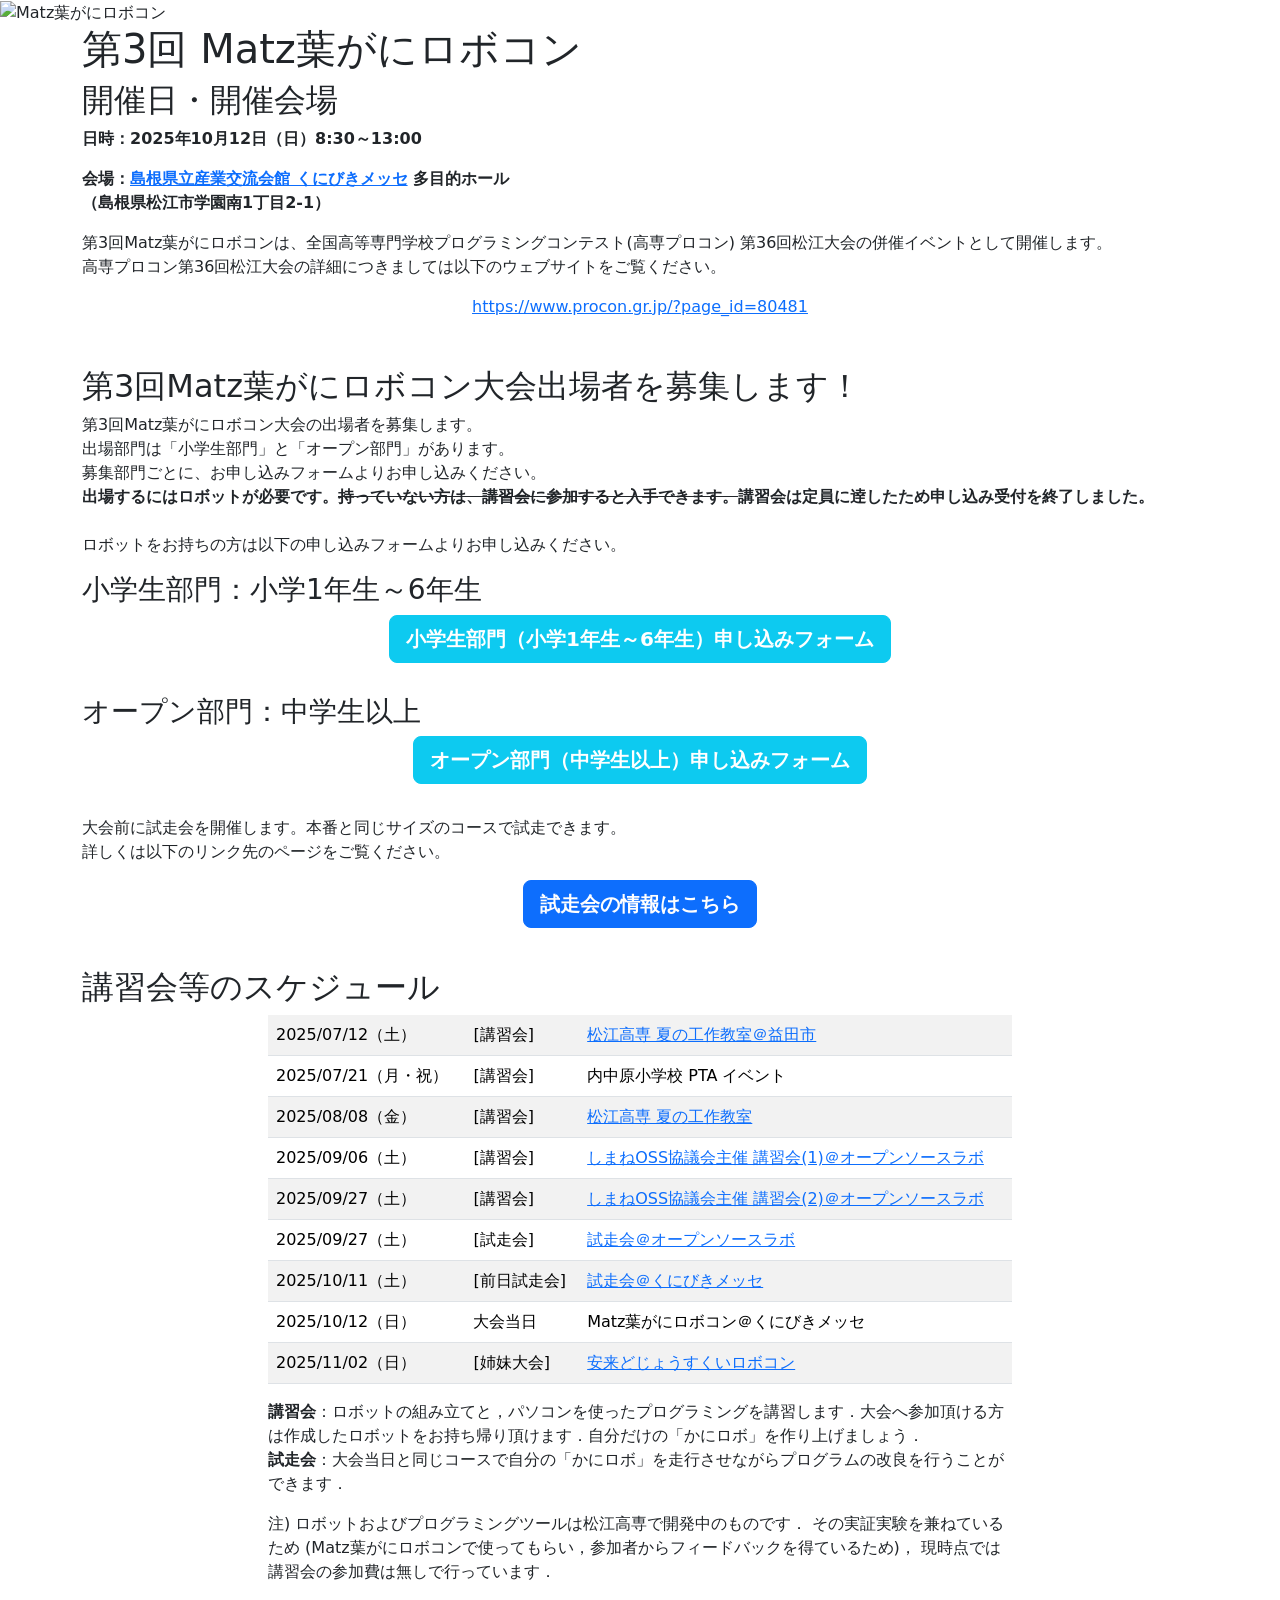
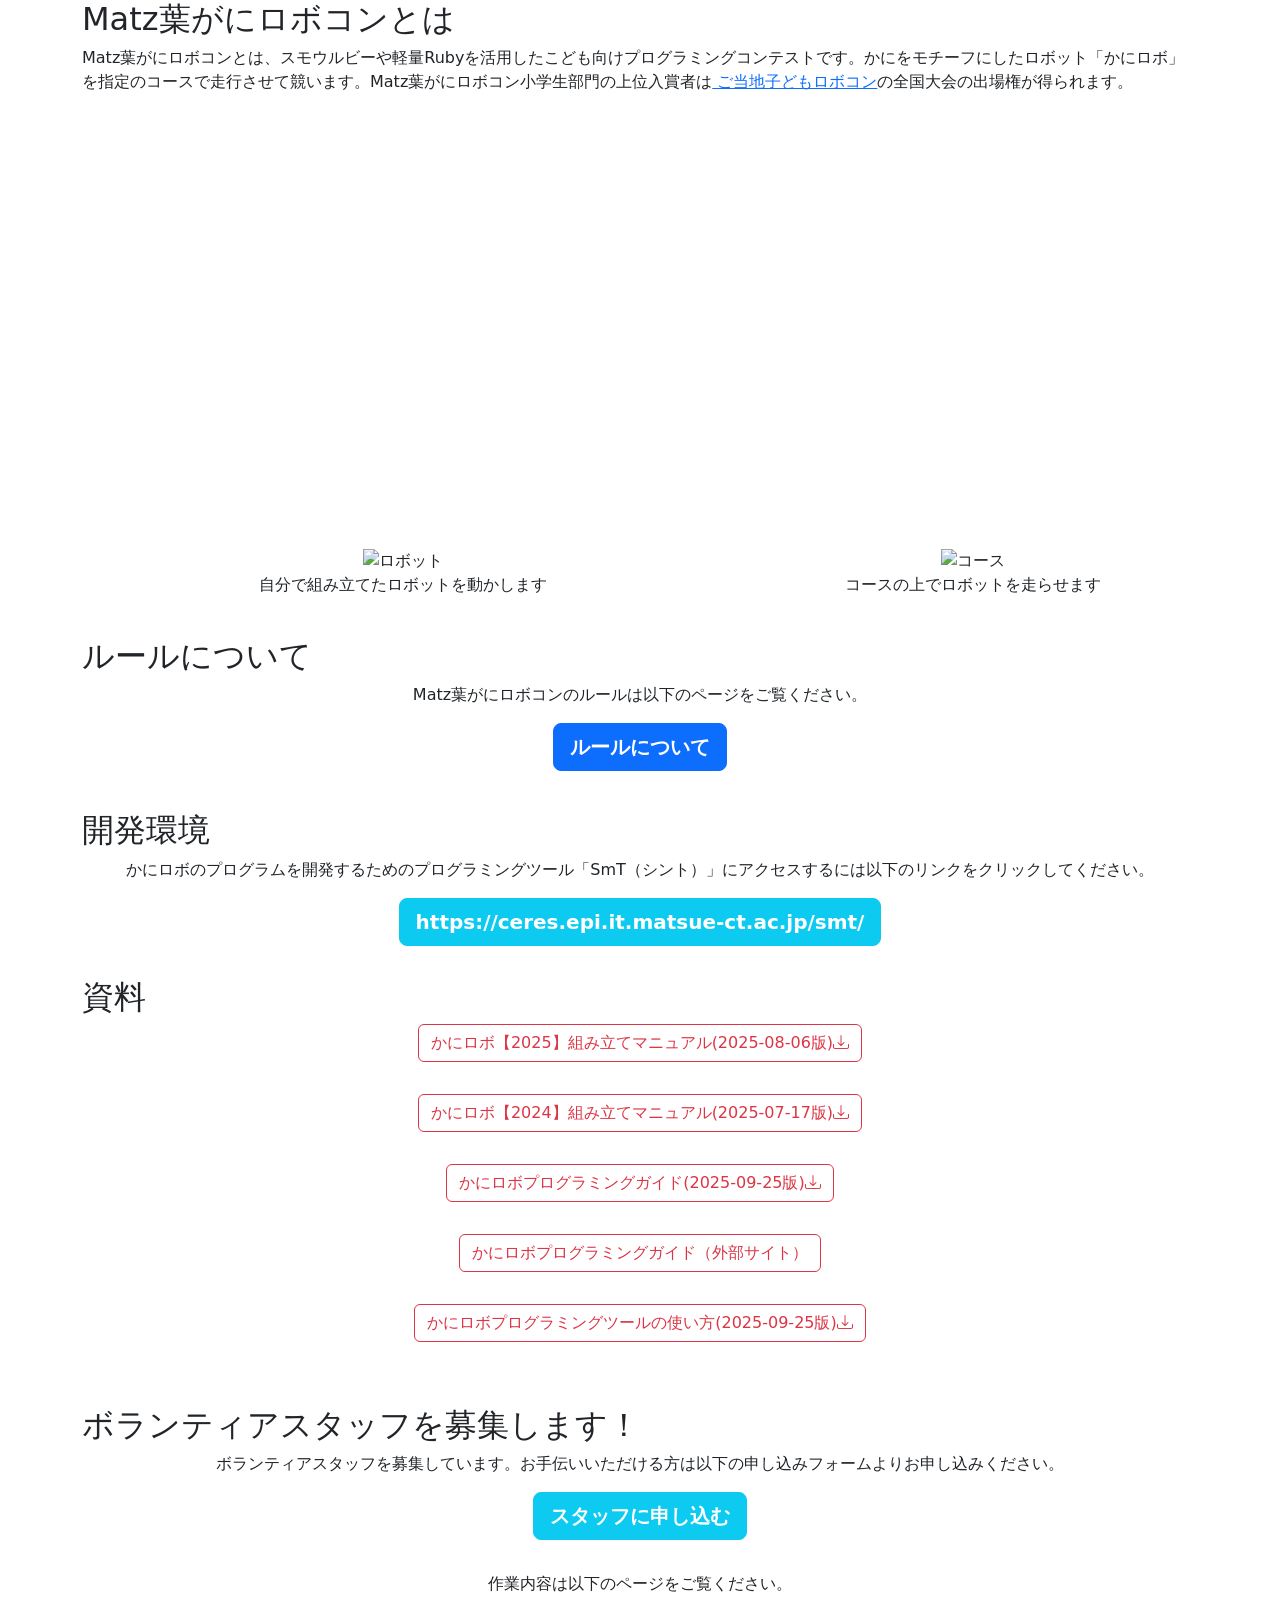
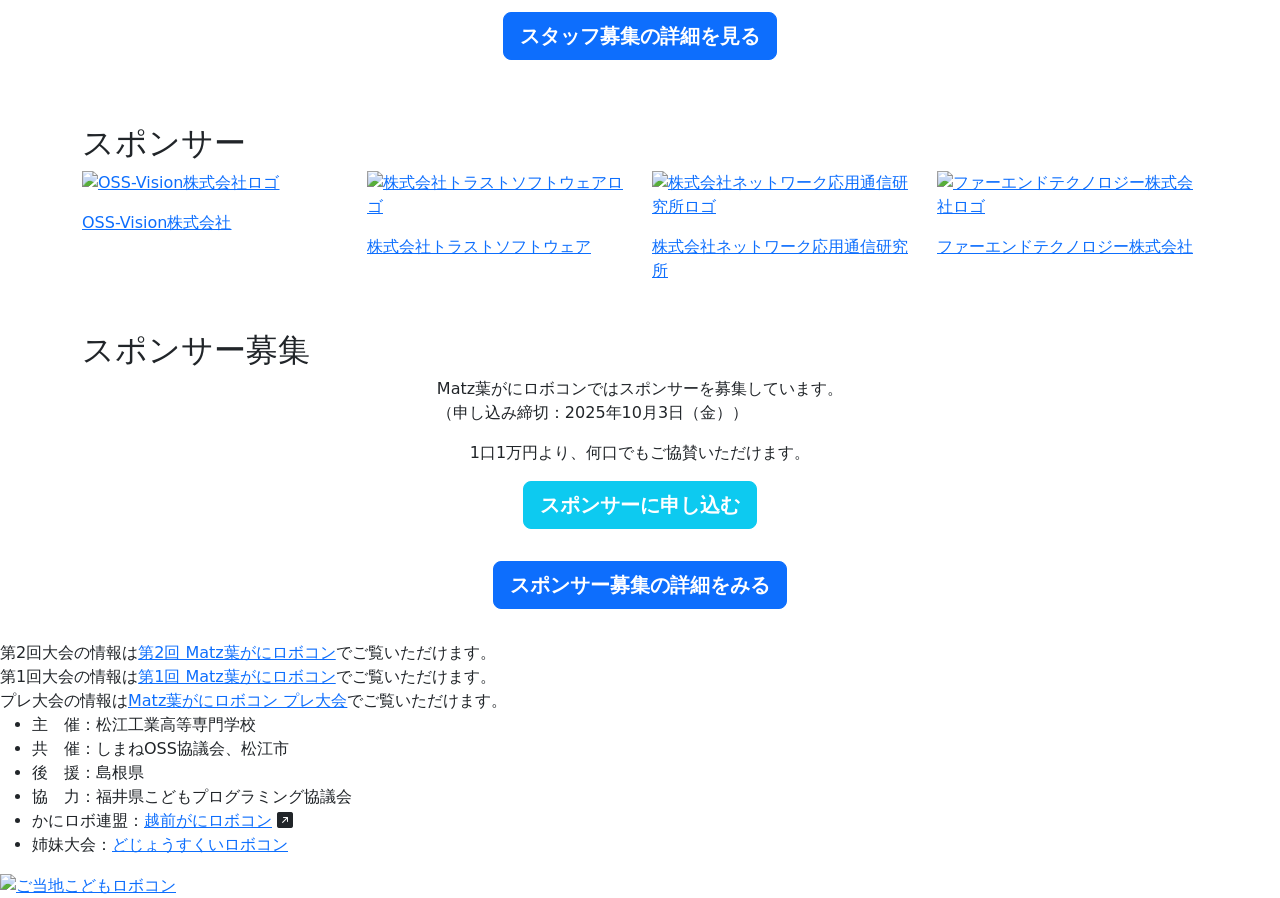
==== index.html @ 6a1e3f9c "大会当日の時間帯を修正" ====
<!DOCTYPE html>
<html lang="ja">

<head>
    <meta charset="UTF-8">
    <meta http-equiv="X-UA-Compatible" content="IE=edge">
    <meta name="viewport" content="width=device-width, initial-scale=1.0">
    <link href="https://cdn.jsdelivr.net/npm/bootstrap@5.0.2/dist/css/bootstrap.min.css" rel="stylesheet"
        integrity="sha384-EVSTQN3/azprG1Anm3QDgpJLIm9Nao0Yz1ztcQTwFspd3yD65VohhpuuCOmLASjC" crossorigin="anonymous">
    <link rel="stylesheet" href="https://cdn.jsdelivr.net/npm/bootstrap-icons@1.5.0/font/bootstrap-icons.css">
    <link rel="stylesheet" href="/kani-robo/css/default.css">
    <title>Matz葉がにロボコン|かにロボ連盟 ご当地こども向けプログラミングコンテスト</title>
    <meta name=”description” content=”こども向けプログラミングコンテスト「Matz葉がにロボコン」の公式サイトです。”>
    <meta property="og:title" content="Matz葉がにロボコン|かにロボ連盟 ご当地こども向けプログラミングコンテスト">
    <meta property="og:type" content="website">
    <meta property="og:url" content="https://www.shimane-oss.org/kani-robo/">
    <meta property="og:image" content="https://www.shimane-oss.org/kani-robo/images/ogp@2x.png">
    <meta property="og:site_name" content="Matz葉がにロボコン">
    <meta property="og:description" content="こども向けプログラミングコンテスト「Matz葉がにロボコン」の公式サイトです。">
    <link rel="icon" href="/kani-robo/images/favicon.ico" id="favicon">
    <link rel="apple-touch-icon" sizes="180x180" href="/kani-robo/images/apple-touch-icon-180x180.png">
</head>

<body>
    <header>
        <div class="inner">
            <img class="img-fluid" srcset="/kani-robo/images/main-image@2x.png" alt="Matz葉がにロボコン">
        </div>
    </header>

    <div class="content">
        <div class="container">
            <div class="row">
                <div class="col-12">
                    <main>
                        <section>
                            <h1>第3回 Matz葉がにロボコン</h1>

                            <h2>開催日・開催会場</h2>

                            <p class="title"><b>日時：2025年10月12日（日）8:30～13:00</b></p>
                            <p class="title"><b>会場：<a href="https://www.kunibikimesse.jp/">島根県立産業交流会館 くにびきメッセ</a>
                                    多目的ホール<br>（島根県松江市学園南1丁目2-1）</b></p>

                            <p class="d-flex flex-column justify-content-center col-12">
                                第3回Matz葉がにロボコンは、全国高等専門学校プログラミングコンテスト(高専プロコン) 第36回松江大会の併催イベントとして開催します。<br>
                                高専プロコン第36回松江大会の詳細につきましては以下のウェブサイトをご覧ください。<br>
                            </p>

                            <p class="d-flex justify-content-center col-12">
                                <a
                                    href="https://www.procon.gr.jp/?page_id=80481">https://www.procon.gr.jp/?page_id=80481</a>
                            </p>

                        </section>

                        <section class="mt-5 section">
                            <h2>第3回Matz葉がにロボコン大会出場者を募集します！</h2>

                            <p class="d-flex flex-column justify-content-center col-12">
                                第3回Matz葉がにロボコン大会の出場者を募集します。<br>
                                出場部門は「小学生部門」と「オープン部門」があります。<br>
                                募集部門ごとに、お申し込みフォームよりお申し込みください。<br>
                                <strong>出場するにはロボットが必要です。<del>持っていない方は、講習会に参加すると入手できます。</del>講習会は定員に逹したため申し込み受付を終了しました。</strong><br>
                                ロボットをお持ちの方は以下の申し込みフォームよりお申し込みください。<br>
                            </p>

                            <h3>小学生部門：小学1年生～6年生</h3>

                            <p class="d-flex justify-content-center col-12">
                                <a href="https://forms.gle/VgK3LXmPt9GqQnT39" target="_blank" rel="noopener noreferrer"
                                    class="btn btn-info btn-lg mb-3"
                                    style="color:#FFF; font-weight:bold;">小学生部門（小学1年生～6年生）申し込みフォーム</a>
                            </p>

                            <h3>オープン部門：中学生以上</h3>

                            <p class="d-flex justify-content-center col-12">
                                <a href="https://forms.gle/iuCeoU6aNpuxHmeS8" target="_blank" rel="noopener noreferrer"
                                    class="btn btn-info btn-lg mb-3"
                                    style="color:#FFF; font-weight:bold;">オープン部門（中学生以上）申し込みフォーム</a>
                            </p>

                            <p class="d-flex flex-column justify-content-center col-12">
                                大会前に試走会を開催します。本番と同じサイズのコースで試走できます。<br>
                                詳しくは以下のリンク先のページをご覧ください。<br>
                            </p>

                            <p class="d-flex justify-content-center col-12">
                                <a href="/kani-robo/seminar/#test-run" class="btn btn-primary btn-lg mb-3"
                                    style="color:#fefefe; font-weight:bold;">試走会の情報はこちら</a>
                            </p>

                        </section>

                        <section class="mt-4">
                            <h2>講習会等のスケジュール</h2>

                            <div class="col-12 col-md-8 offset-md-2">
                                <div class="table-responsive">
                                    <table class="table table-striped">
                                        <tbody>
                                            <tr>
                                                <td class="left-align">2025/07/12（土）</td>
                                                <td class="left-align">[講習会]</td>
                                                <td class="left-align"><a
                                                        href="https://sites.google.com/matsue-ct.ac.jp/matsue-kousaku/">松江高専
                                                        夏の工作教室＠益田市</a></td>
                                            </tr>
                                            <tr>
                                                <td class="left-align">2025/07/21（月・祝）</td>
                                                <td class="left-align">[講習会]</td>
                                                <td class="left-align">内中原小学校 PTA イベント</td>
                                            </tr>
                                            <tr>
                                                <td class="left-align">2025/08/08（金）</td>
                                                <td class="left-align">[講習会]</td>
                                                <td class="left-align"><a
                                                        href="https://sites.google.com/matsue-ct.ac.jp/matsue-kousaku/">松江高専
                                                        夏の工作教室</a></td>
                                            </tr>
                                            <tr>
                                                <td class="left-align">2025/09/06（土）</td>
                                                <td class="left-align">[講習会]</td>
                                                <td class="left-align"><a
                                                        href="/kani-robo/seminar/#seminar-os4">しまねOSS協議会主催
                                                        講習会(1)＠オープンソースラボ</a></td>
                                            </tr>
                                            <tr>
                                                <td class="left-align">2025/09/27（土）</td>
                                                <td class="left-align">[講習会]</td>
                                                <td class="left-align"><a
                                                        href="/kani-robo/seminar/#seminar-os4">しまねOSS協議会主催
                                                        講習会(2)＠オープンソースラボ</a></td>
                                            </tr>
                                            <tr>
                                                <td class="left-align">2025/09/27（土）</td>
                                                <td class="left-align">[試走会]</td>
                                                <td class="left-align"><a
                                                        href="/kani-robo/seminar/#test-run">試走会＠オープンソースラボ</a></td>
                                            </tr>
                                            <tr>
                                                <td class="left-align">2025/10/11（土）</td>
                                                <td class="left-align">[前日試走会]</td>
                                                <td class="left-align"><a
                                                        href="/kani-robo/seminar/#test-run">試走会＠くにびきメッセ</a></td>
                                            </tr>
                                            <tr>
                                                <td class="left-align">2025/10/12（日）</td>
                                                <td class="left-align">大会当日</td>
                                                <td class="left-align">Matz葉がにロボコン＠くにびきメッセ</td>
                                            </tr>
                                            <tr>
                                                <td class="left-align">2025/11/02（日）</td>
                                                <td class="left-align">[姉妹大会]</td>
                                                <td class="left-align"><a
                                                        href="https://www.city.yasugi.shimane.jp/kurashi/gomi/others/hozen/dai2kaidojousuikuirobokon.html">安来どじょうすくいロボコン</a>
                                                </td>
                                            </tr>
                                        </tbody>
                                    </table>
                                </div>
                                <p>
                                    <b>講習会</b>：ロボットの組み立てと，パソコンを使ったプログラミングを講習します．大会へ参加頂ける方は作成したロボットをお持ち帰り頂けます．自分だけの「かにロボ」を作り上げましょう．<br>
                                    <b>試走会</b>：大会当日と同じコースで自分の「かにロボ」を走行させながらプログラムの改良を行うことができます．<br>
                                </p>
                                <p>
                                    注) ロボットおよびプログラミングツールは松江高専で開発中のものです．
                                    その実証実験を兼ねているため (Matz葉がにロボコンで使ってもらい，参加者からフィードバックを得ているため)，
                                    現時点では講習会の参加費は無しで行っています．
                                </p>
                            </div>
                        </section>

                        <section>

                            <h2>Matz葉がにロボコンとは</h2>

                            <p>
                                Matz葉がにロボコンとは、スモウルビーや軽量Rubyを活用したこども向けプログラミングコンテストです。かにをモチーフにしたロボット「かにロボ」を指定のコースで走行させて競います。Matz葉がにロボコン小学生部門の上位入賞者は<a
                                    href="https://gotochi-robocon.com/"> ご当地子どもロボコン</a>の全国大会の出場権が得られます。
                            </p>
                            <div class="row">
                                <div class="col-md-8 offset-md-2 col-sm-12 mb-4">
                                    <div class="ratio ratio-16x9">
                                        <iframe width="560" height="315" src="https://www.youtube.com/embed/pL36qjcaOb8"
                                            title="YouTube video player" frameborder="0"
                                            allow="accelerometer; autoplay; clipboard-write; encrypted-media; gyroscope; picture-in-picture; web-share"
                                            allowfullscreen></iframe>
                                    </div>
                                </div>
                            </div>
                            <div class="row">
                                <div
                                    class="col-md-5 offset-md-1 d-flex flex-column justify-content-center align-items-center">
                                    <div class="text-center">
                                        <img class="img-fluid" srcset="/kani-robo/images/image-robo@2x.png 2x"
                                            alt="ロボット">
                                        <p class="text-center">自分で組み立てたロボットを動かします</p>
                                    </div>
                                </div>
                                <div
                                    class="col-md-5 offset-md-1 d-flex flex-column justify-content-center align-items-center">
                                    <div class="text-center">
                                        <img class="img-fluid" srcset="/kani-robo/images/image-course@2x.png 2x"
                                            alt="コース">
                                        <p class="text-center">コースの上でロボットを走らせます</p>
                                    </div>
                                </div>
                            </div>
                        </section>

                        <section class="mt-4 section1">
                            <h2>ルールについて</h2>

                            <p class="d-flex justify-content-center col-12">
                                Matz葉がにロボコンのルールは以下のページをご覧ください。
                            </p>
                            <p class="d-flex justify-content-center col-12">
                                <a href="./rule/" class="btn btn-primary btn-lg mb-3"
                                    style="color:#FFF; font-weight:bold;"> ルールについて</a>
                            </p>
                        </section>

                        <section class="mt-4">
                            <h2>開発環境</h2>

                            <p class="d-flex justify-content-center col-12">
                                かにロボのプログラムを開発するためのプログラミングツール「SmT（シント）」にアクセスするには以下のリンクをクリックしてください。
                            </p>

                            <p class="d-flex justify-content-center col-12">
                                <a href="https://ceres.epi.it.matsue-ct.ac.jp/smt/" class="btn btn-info btn-lg mb-3"
                                    style="color:#FFF; font-weight:bold;" target="_blank"
                                    rel="noopener">https://ceres.epi.it.matsue-ct.ac.jp/smt/</a>
                            </p>

                            <h2>資料</h2>

                            <p class="d-flex justify-content-center col-12">
                                <a href="pdf/KANIROBOT_kumitate-2025_20250806.pdf"
                                    class="btn btn-outline-danger mb-3">かにロボ【2025】組み立てマニュアル(2025-08-06版)<i
                                        class="bi bi-download"></i></a>
                            </p>

                            <p class="d-flex justify-content-center col-12">
                                <a href="pdf/KANIROBOT_kumitate-2024_20250717.pdf"
                                    class="btn btn-outline-danger mb-3">かにロボ【2024】組み立てマニュアル(2025-07-17版)<i
                                        class="bi bi-download"></i></a>
                            </p>

                            <p class="d-flex justify-content-center col-12">
                                <a href="pdf/KANIROBOT_pg_guide-2025_20250925.pdf"
                                    class="btn btn-outline-danger mb-3">かにロボプログラミングガイド(2025-09-25版)<i
                                        class="bi bi-download"></i></a>
                            </p>

                            <p class="d-flex  justify-content-center col-12">
                                <a href="https://github.com/gfd-dennou-club/smt-gui/wiki/SmT-user-kanirobo1"
                                    class="btn btn-outline-danger mb-3" target="_blank">かにロボプログラミングガイド（外部サイト）</a>
                            </p>
                            <p class="d-flex justify-content-center col-12">
                                <a href="pdf/KANIROBOT_pg_tool-2025_20250925.pdf"
                                    class="btn btn-outline-danger mb-3">かにロボプログラミングツールの使い方(2025-09-25版)<i
                                        class="bi bi-download"></i></a>
                            </p>
                        </section>

                        <section class="mt-5 section1">
                            <h2>ボランティアスタッフを募集します！</h2>

                            <p class="d-flex justify-content-center col-12">
                                ボランティアスタッフを募集しています。お手伝いいただける方は以下の申し込みフォームよりお申し込みください。
                            </p>
                            <p class="d-flex justify-content-center col-12">
                                <a href="https://forms.gle/P6txcSiwwm9upKd78" target="_blank" rel="noopener noreferrer"
                                    class="btn btn-info btn-lg mb-3" style="color:#FFF; font-weight:bold;">スタッフに申し込む</a>
                            </p>

                            <p class="d-flex justify-content-center col-12">
                                作業内容は以下のページをご覧ください。
                            </p>
                            <p class="d-flex justify-content-center col-12">
                                <a href="./staff/" class="btn btn-primary btn-lg mb-3"
                                    style="color:#FFF; font-weight:bold;">スタッフ募集の詳細を見る</a>
                            </p>
                        </section>

                        <section class="mt-5 mb-5">
                            <h2>スポンサー</h2>
                            <div class="row justify-content-md-center">
                                <div class="col-sm">
                                    <div>
                                        <a href="https://sites.google.com/oss-vision.com/oss-vision">
                                            <img srcset="/kani-robo/images/oss-vision@2x.png 2x" alt="OSS-Vision株式会社ロゴ"
                                                class="img-fluid">
                                        </a>
                                    </div>
                                    <div class="mt-3">
                                        <a href="https://sites.google.com/oss-vision.com/oss-vision">
                                            OSS-Vision株式会社
                                        </a>
                                    </div>
                                </div>
                                <div class="col-sm">
                                    <div>
                                        <a href="https://trust-software.co.jp/">
                                            <img srcset="/kani-robo/images/trust-software@2x.png 2x"
                                                alt="株式会社トラストソフトウェアロゴ" class="img-fluid">
                                        </a>
                                    </div>
                                    <div class="mt-3">
                                        <a href="https://trust-software.co.jp/">
                                            株式会社トラストソフトウェア
                                        </a>
                                    </div>
                                </div>
                                <div class="col-sm">
                                    <div>
                                        <a href="https://www.netlab.jp/">
                                            <img srcset="/kani-robo/images/nacl@2x.png 2x" alt="株式会社ネットワーク応用通信研究所ロゴ"
                                                class="img-fluid">
                                        </a>
                                    </div>
                                    <div class="mt-3">
                                        <a href="https://www.netlab.jp/">
                                            株式会社ネットワーク応用通信研究所
                                        </a>
                                    </div>
                                </div>
                                <div class="col-sm">
                                    <div>
                                        <a href="https://hosting.redmine.jp/">
                                            <img srcset="/kani-robo/images/myredmine-logo@2x.png 2x"
                                                alt="ファーエンドテクノロジー株式会社ロゴ" class="img-fluid">
                                        </a>
                                    </div>
                                    <div class="mt-3">
                                        <a href="https://hosting.redmine.jp/">
                                            ファーエンドテクノロジー株式会社
                                        </a>
                                    </div>
                                </div>
                            </div>
                        </section>

                        <section class="mt-5">
                            <h2>スポンサー募集</h2>

                            <p class="d-flex justify-content-center col-12">
                                Matz葉がにロボコンではスポンサーを募集しています。<br>（申し込み締切：2025年10月3日（金））</p>
                            <p class="d-flex justify-content-center col-12">1口1万円より、何口でもご協賛いただけます。</p>
                            <p class="d-flex justify-content-center col-12">
                                <a href="https://forms.gle/ucKJghs9uMDmvnNp8" target="_blank" rel="noopener noreferrer"
                                    class="btn btn-info btn-lg mb-3"
                                    style="color:#FFF; font-weight:bold;">スポンサーに申し込む</a>
                            </p>

                            <p class="d-flex justify-content-center col-12">
                                <a href="./cfs/" class="btn btn-primary btn-lg mb-3"
                                    style="color:#FFF; font-weight:bold;">スポンサー募集の詳細をみる</a>
                            </p>

                        </section>
                    </main>
                </div>
            </div>
        </div>
    </div>

    <footer>
        <div class="inner">
            第2回大会の情報は<a href="/kani-robo/archives/2nd/">第2回 Matz葉がにロボコン</a>でご覧いただけます。<br>
            第1回大会の情報は<a href="/kani-robo/archives/1st/">第1回 Matz葉がにロボコン</a>でご覧いただけます。<br>
            プレ大会の情報は<a href="/kani-robo/archives/pre/">Matz葉がにロボコン プレ大会</a>でご覧いただけます。
            <ul>
                <li>主　催：松江工業高等専門学校</li>
                <li>共　催：しまねOSS協議会、松江市</li>
                <li>後　援：島根県</li>
                <li>協　力：福井県こどもプログラミング協議会</li>
                <li>かにロボ連盟：<a href="https://kani-robocon.com/">越前がにロボコン</a> <i
                        class="bi bi-arrow-up-right-square-fill"></i></li>
                <li>姉妹大会：<a
                        href="https://www.city.yasugi.shimane.jp/kurashi/gomi/others/hozen/dai2kaidojousuikuirobokon.html">どじょうすくいロボコン</a>
                </li>
            </ul>
            <a href="https://gotochi-robocon.com/"><img class="img-fluid" srcset="/kani-robo/images/bn_gotochi.png 2x"
                    alt="ご当地こどもロボコン"></a>
        </div>
    </footer>
</body>

</html>
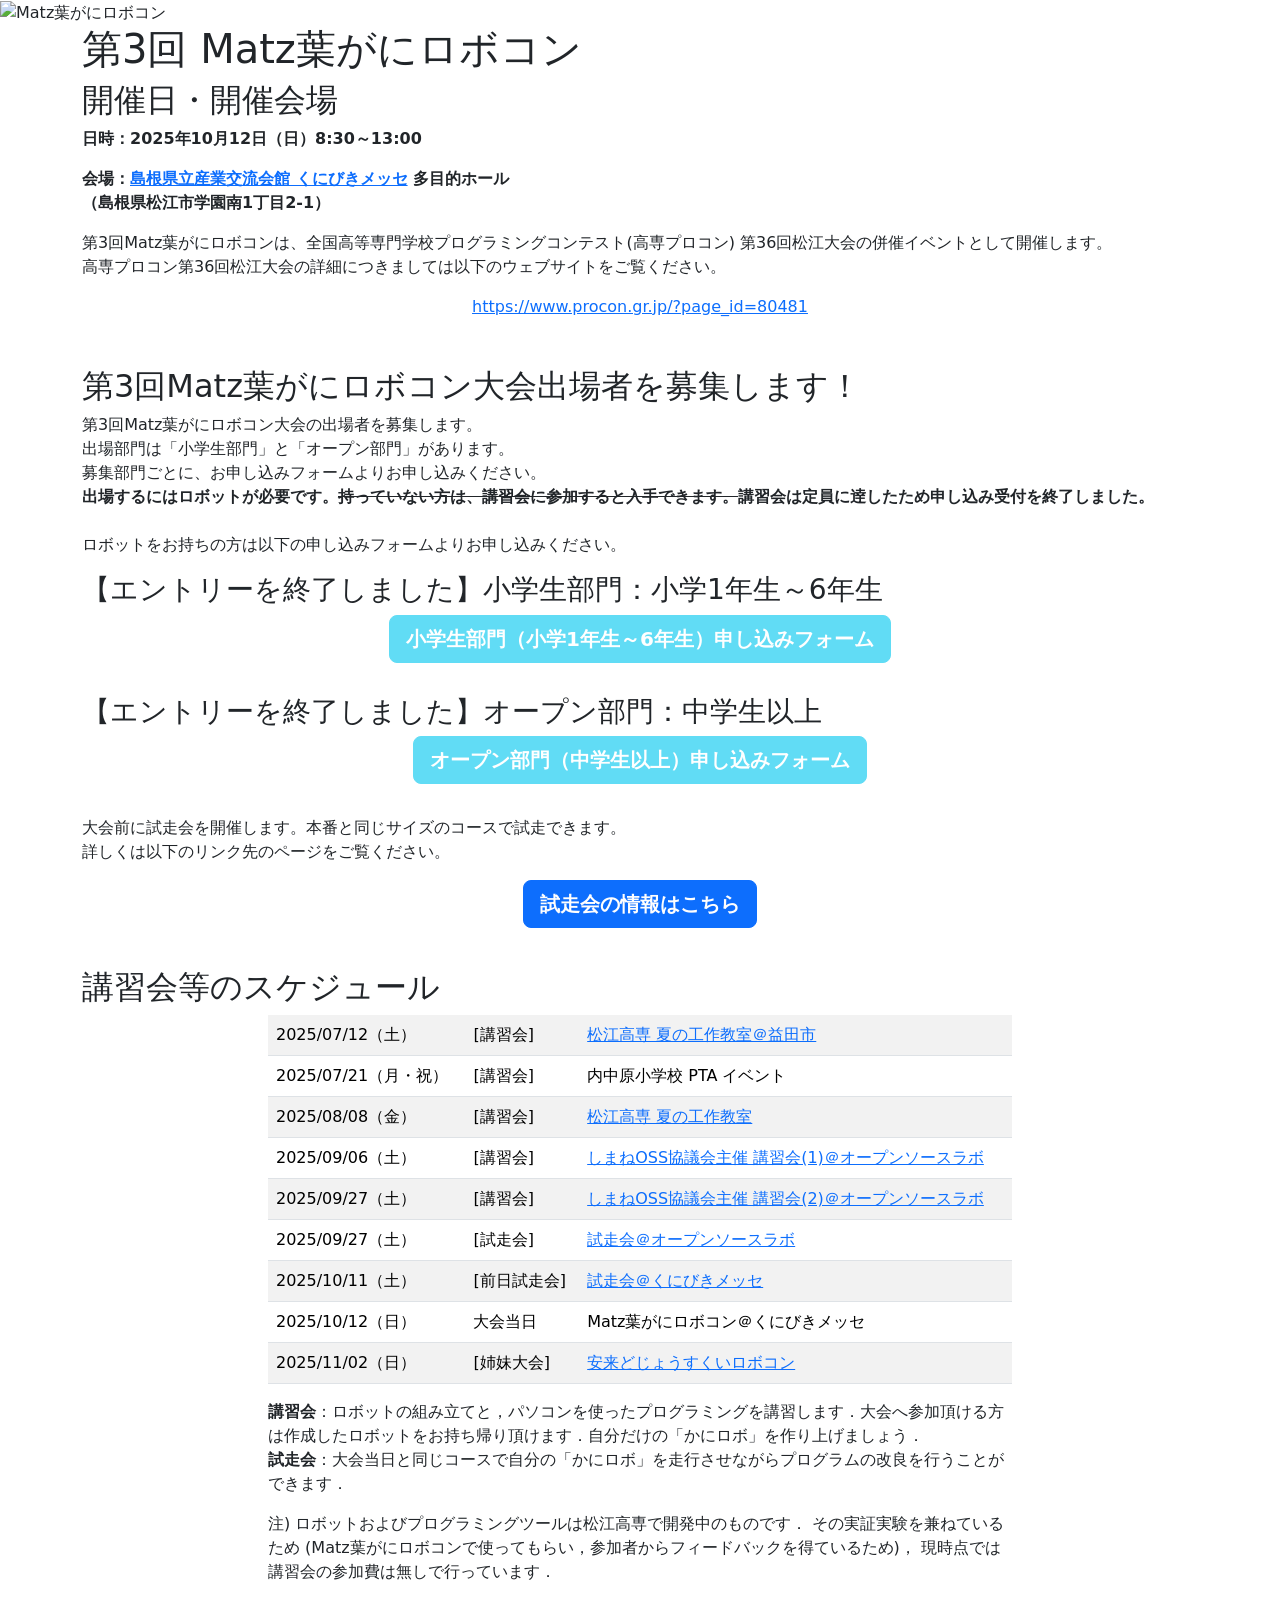
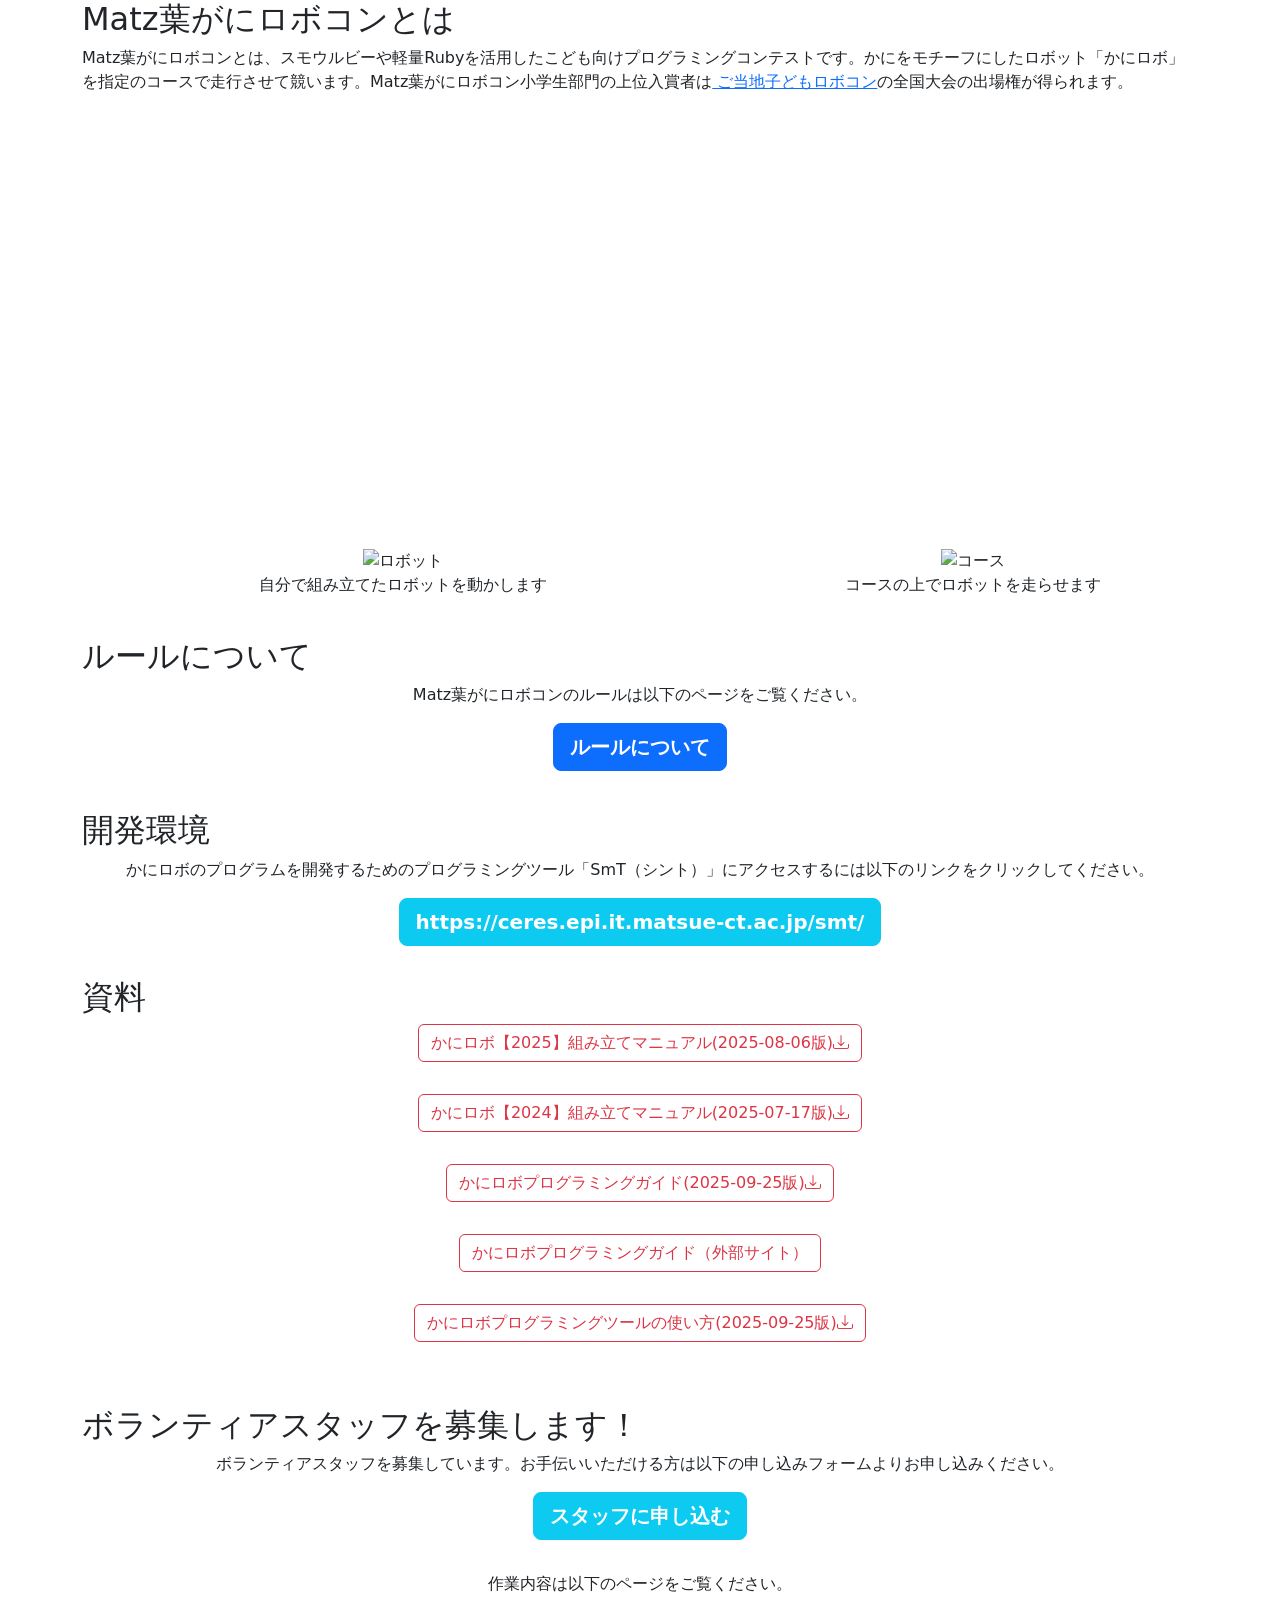
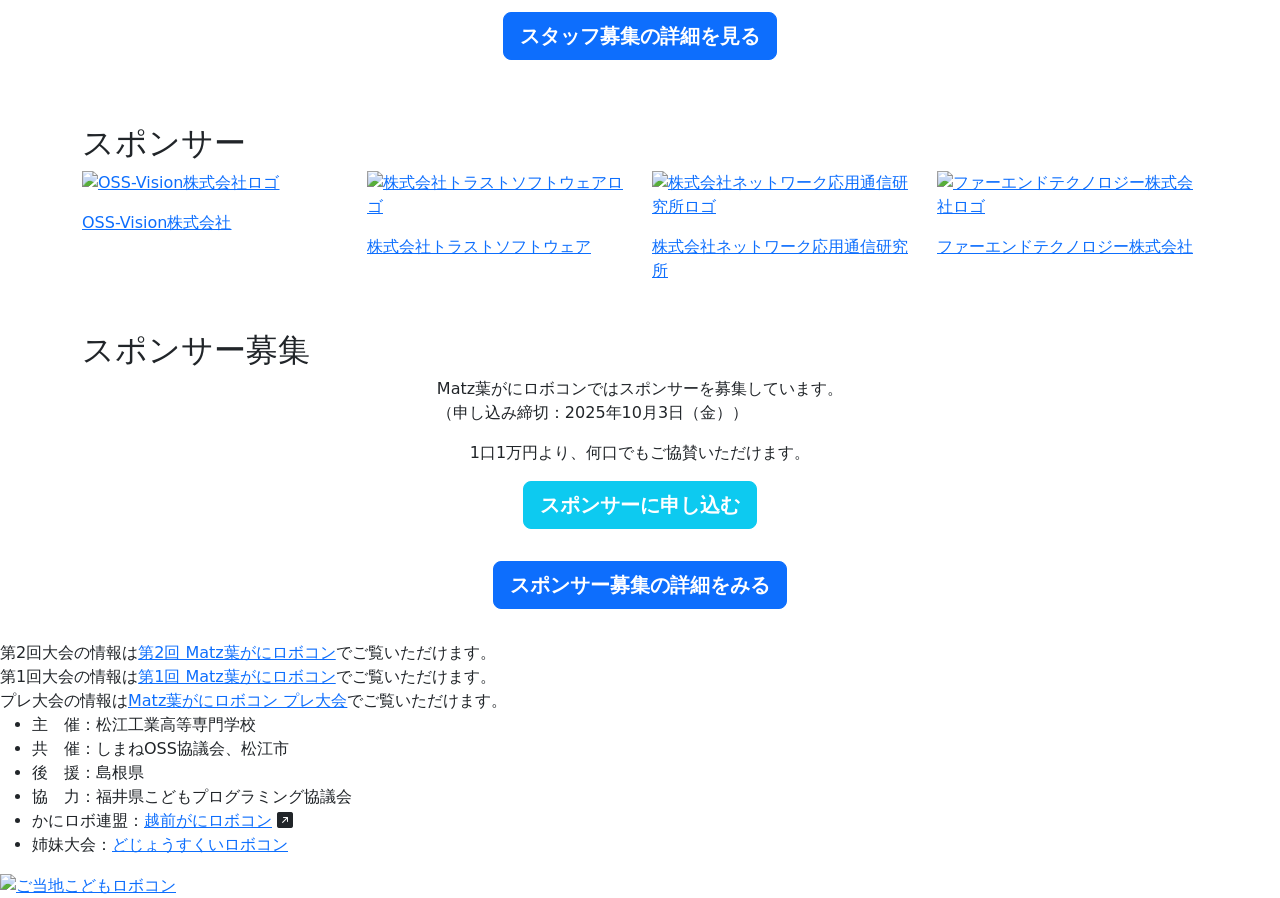
==== commit 1cf23513: "エントリーを終了し、フォームへのリンクを削除" ====
--- a/index.html
+++ b/index.html
@@ -65,19 +65,19 @@
                                 ロボットをお持ちの方は以下の申し込みフォームよりお申し込みください。<br>
                             </p>
 
-                            <h3>小学生部門：小学1年生～6年生</h3>
-
-                            <p class="d-flex justify-content-center col-12">
-                                <a href="https://forms.gle/VgK3LXmPt9GqQnT39" target="_blank" rel="noopener noreferrer"
-                                    class="btn btn-info btn-lg mb-3"
+                            <h3>【エントリーを終了しました】小学生部門：小学1年生～6年生</h3>
+
+                            <p class="d-flex justify-content-center col-12">
+                                <a href="" target="_blank" rel="noopener noreferrer"
+                                    class="btn btn-info btn-lg mb-3 disabled"
                                     style="color:#FFF; font-weight:bold;">小学生部門（小学1年生～6年生）申し込みフォーム</a>
                             </p>
 
-                            <h3>オープン部門：中学生以上</h3>
-
-                            <p class="d-flex justify-content-center col-12">
-                                <a href="https://forms.gle/iuCeoU6aNpuxHmeS8" target="_blank" rel="noopener noreferrer"
-                                    class="btn btn-info btn-lg mb-3"
+                            <h3>【エントリーを終了しました】オープン部門：中学生以上</h3>
+
+                            <p class="d-flex justify-content-center col-12">
+                                <a href="" target="_blank" rel="noopener noreferrer"
+                                    class="btn btn-info btn-lg mb-3 disabled"
                                     style="color:#FFF; font-weight:bold;">オープン部門（中学生以上）申し込みフォーム</a>
                             </p>
 
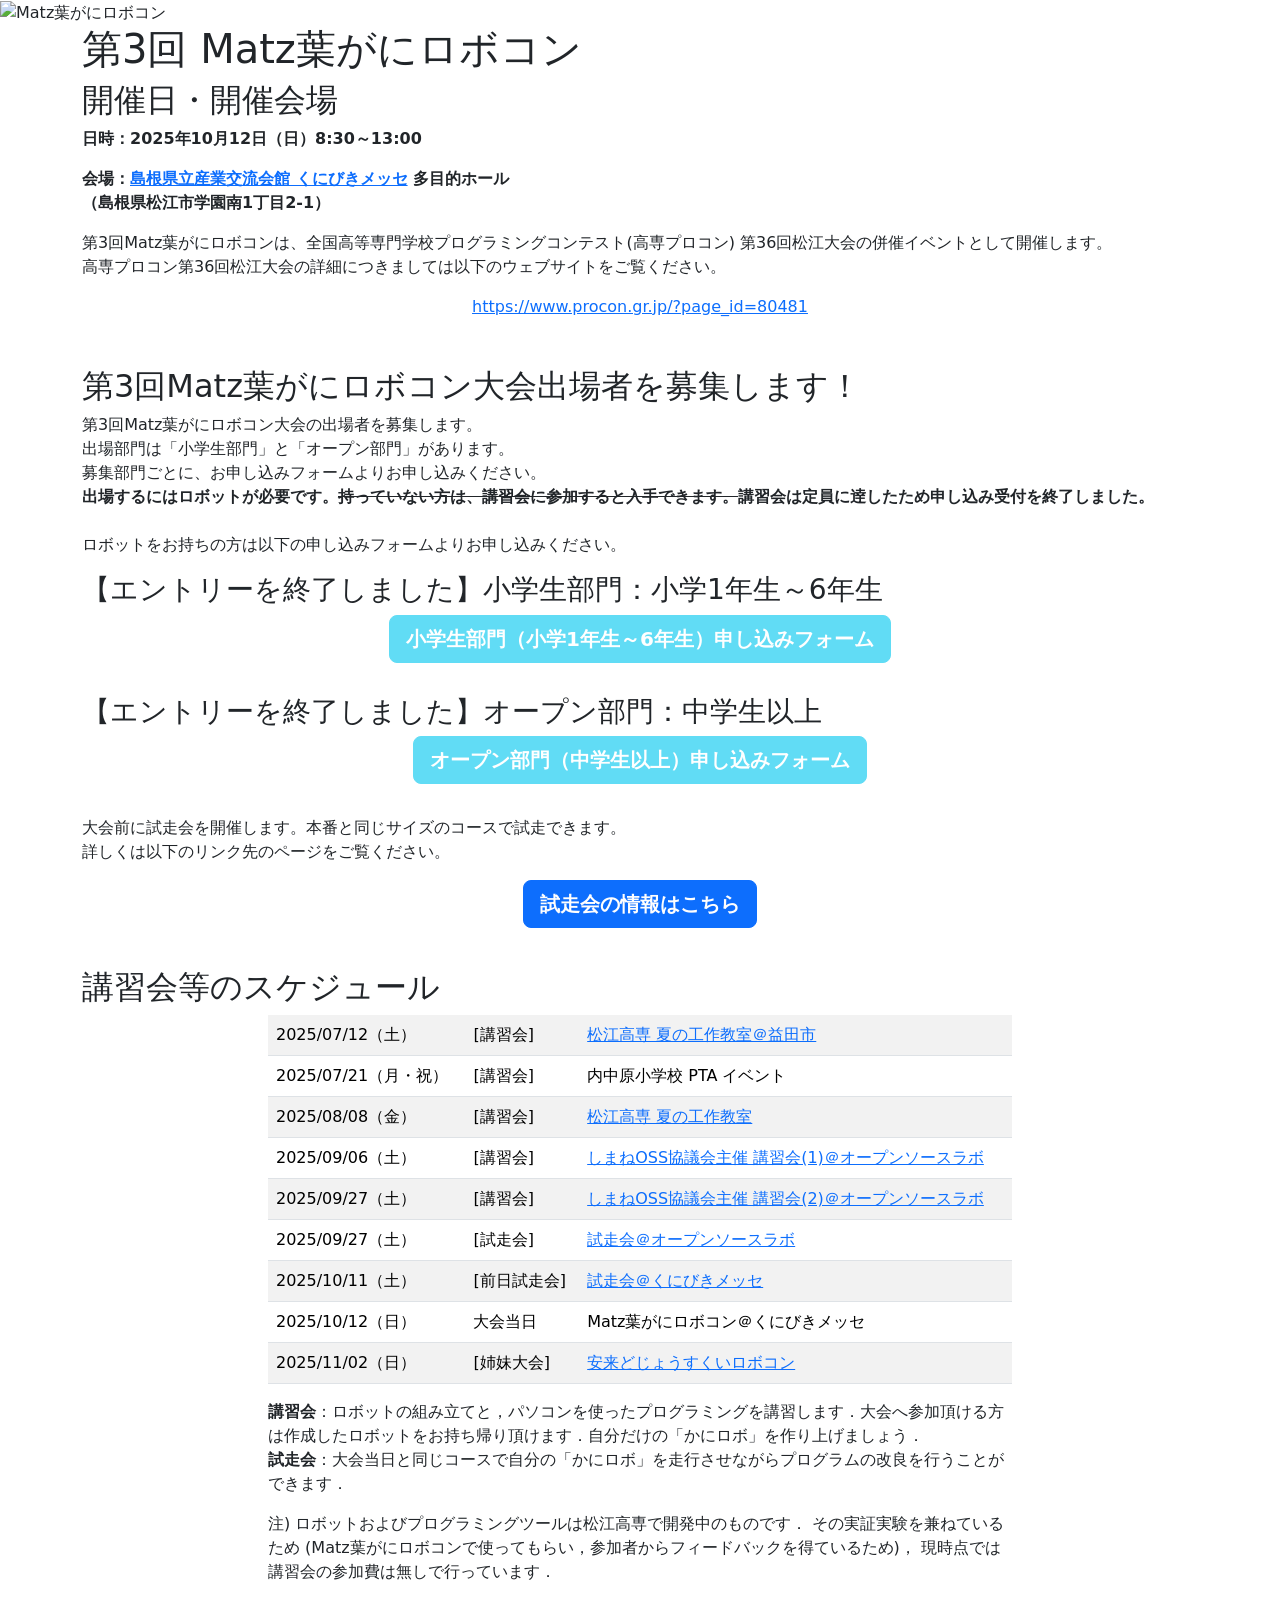
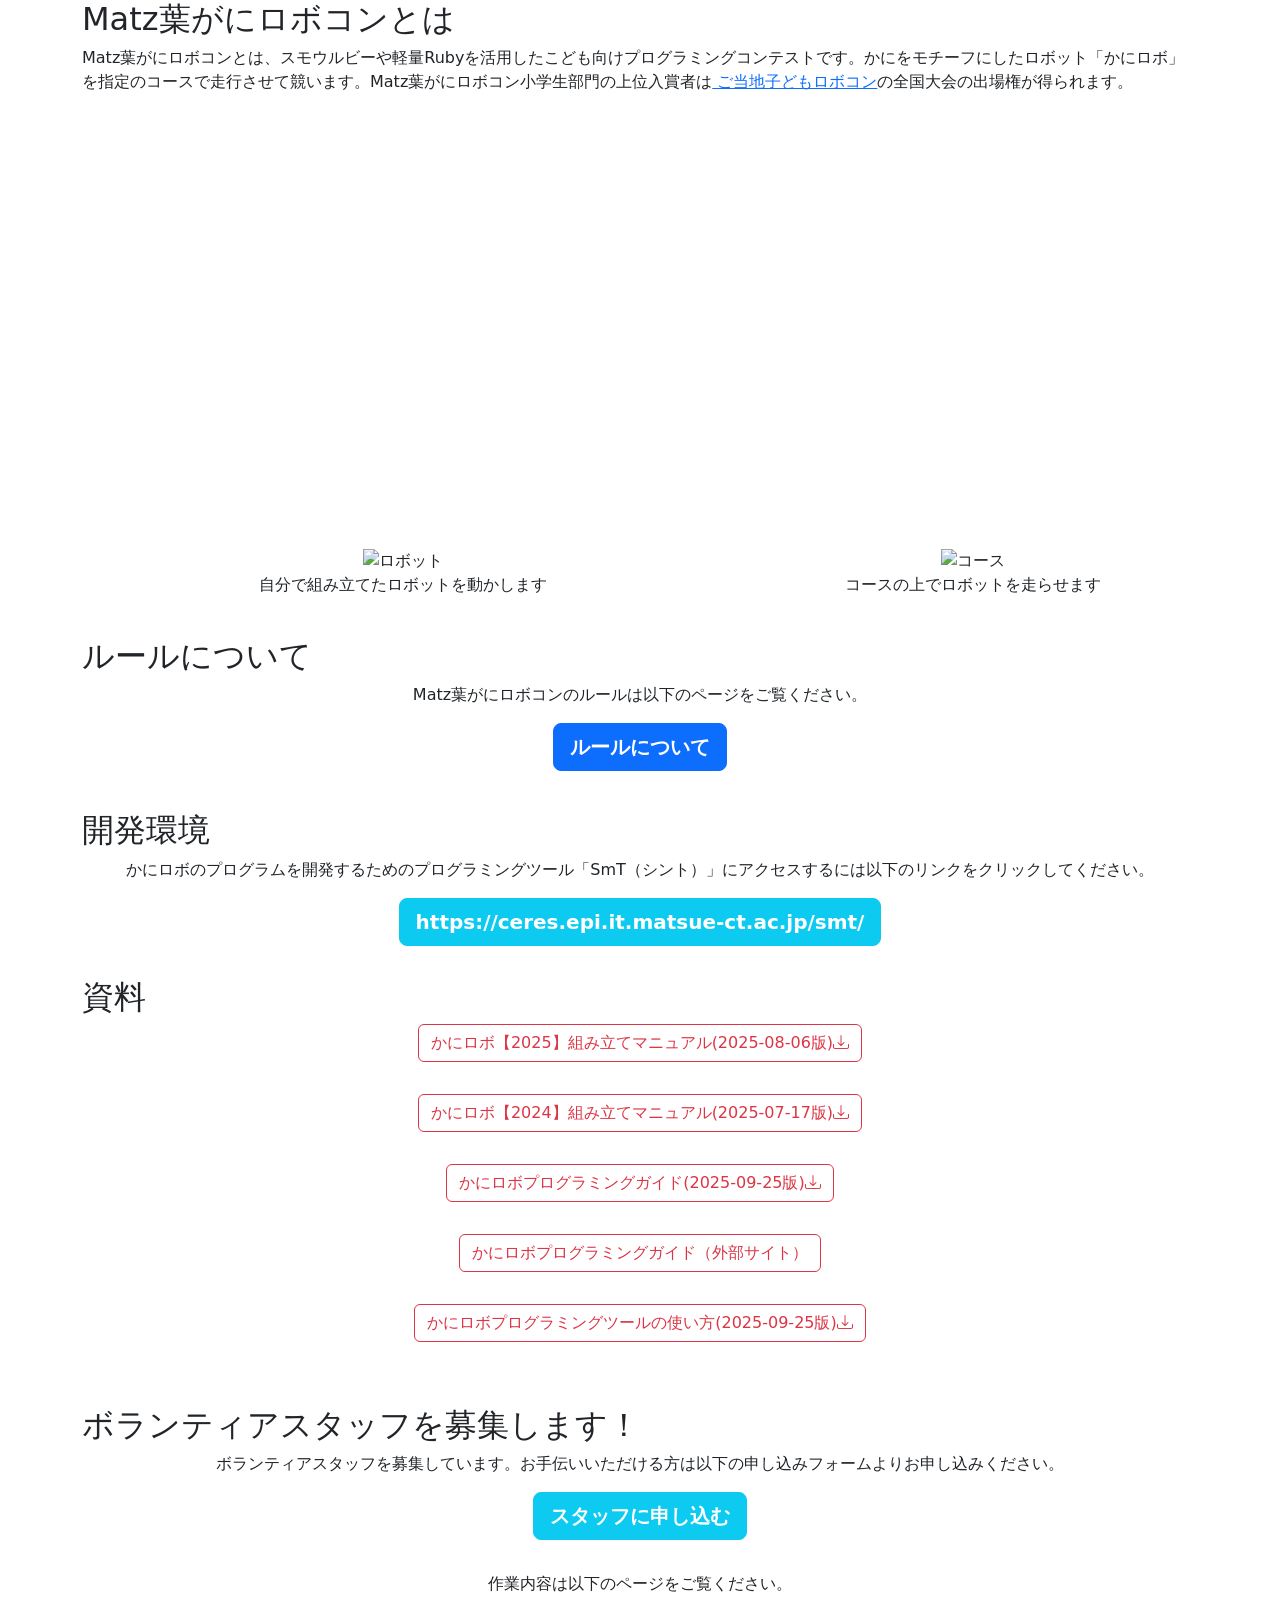
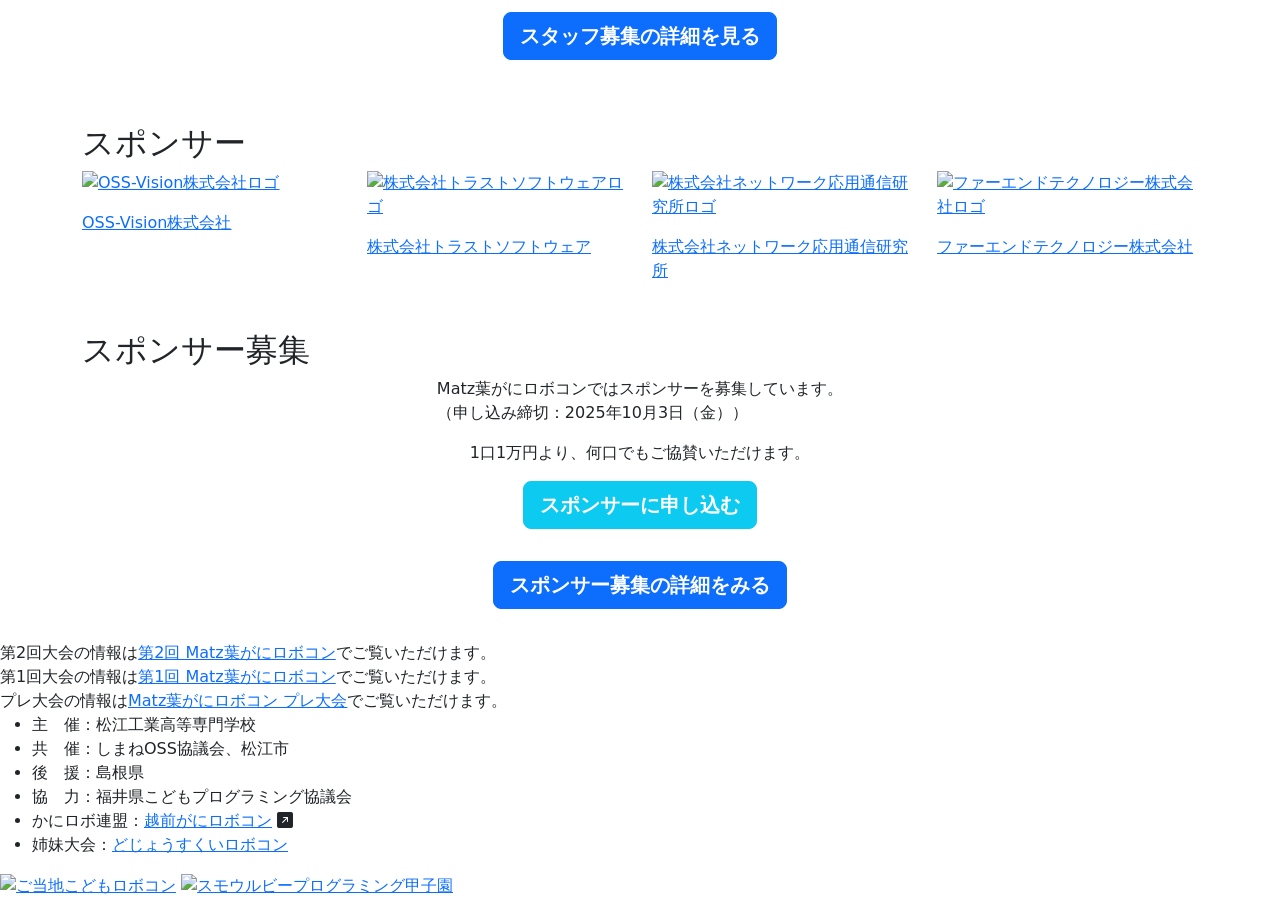
==== commit 26774b02: "スモウルビー甲子園のバナーとリンクを掲載" ====
--- a/index.html
+++ b/index.html
@@ -384,8 +384,10 @@
                         href="https://www.city.yasugi.shimane.jp/kurashi/gomi/others/hozen/dai2kaidojousuikuirobokon.html">どじょうすくいロボコン</a>
                 </li>
             </ul>
-            <a href="https://gotochi-robocon.com/"><img class="img-fluid" srcset="/kani-robo/images/bn_gotochi.png 2x"
+            <a href="https://gotochi-robocon.com/" target="_blank" rel="noopener noreferrer"><img class="img-fluid" srcset="/kani-robo/images/bn_gotochi.png 2x"
                     alt="ご当地こどもロボコン"></a>
+            <a href="https://smalruby-koshien.netlab.jp/" target="_blank" rel="noopener noreferrer"><img class="img-fluid" srcset="/kani-robo/images/SmalrubyKoshien_banner01.png 2x"
+                    alt="スモウルビープログラミング甲子園"></a>                    
         </div>
     </footer>
 </body>
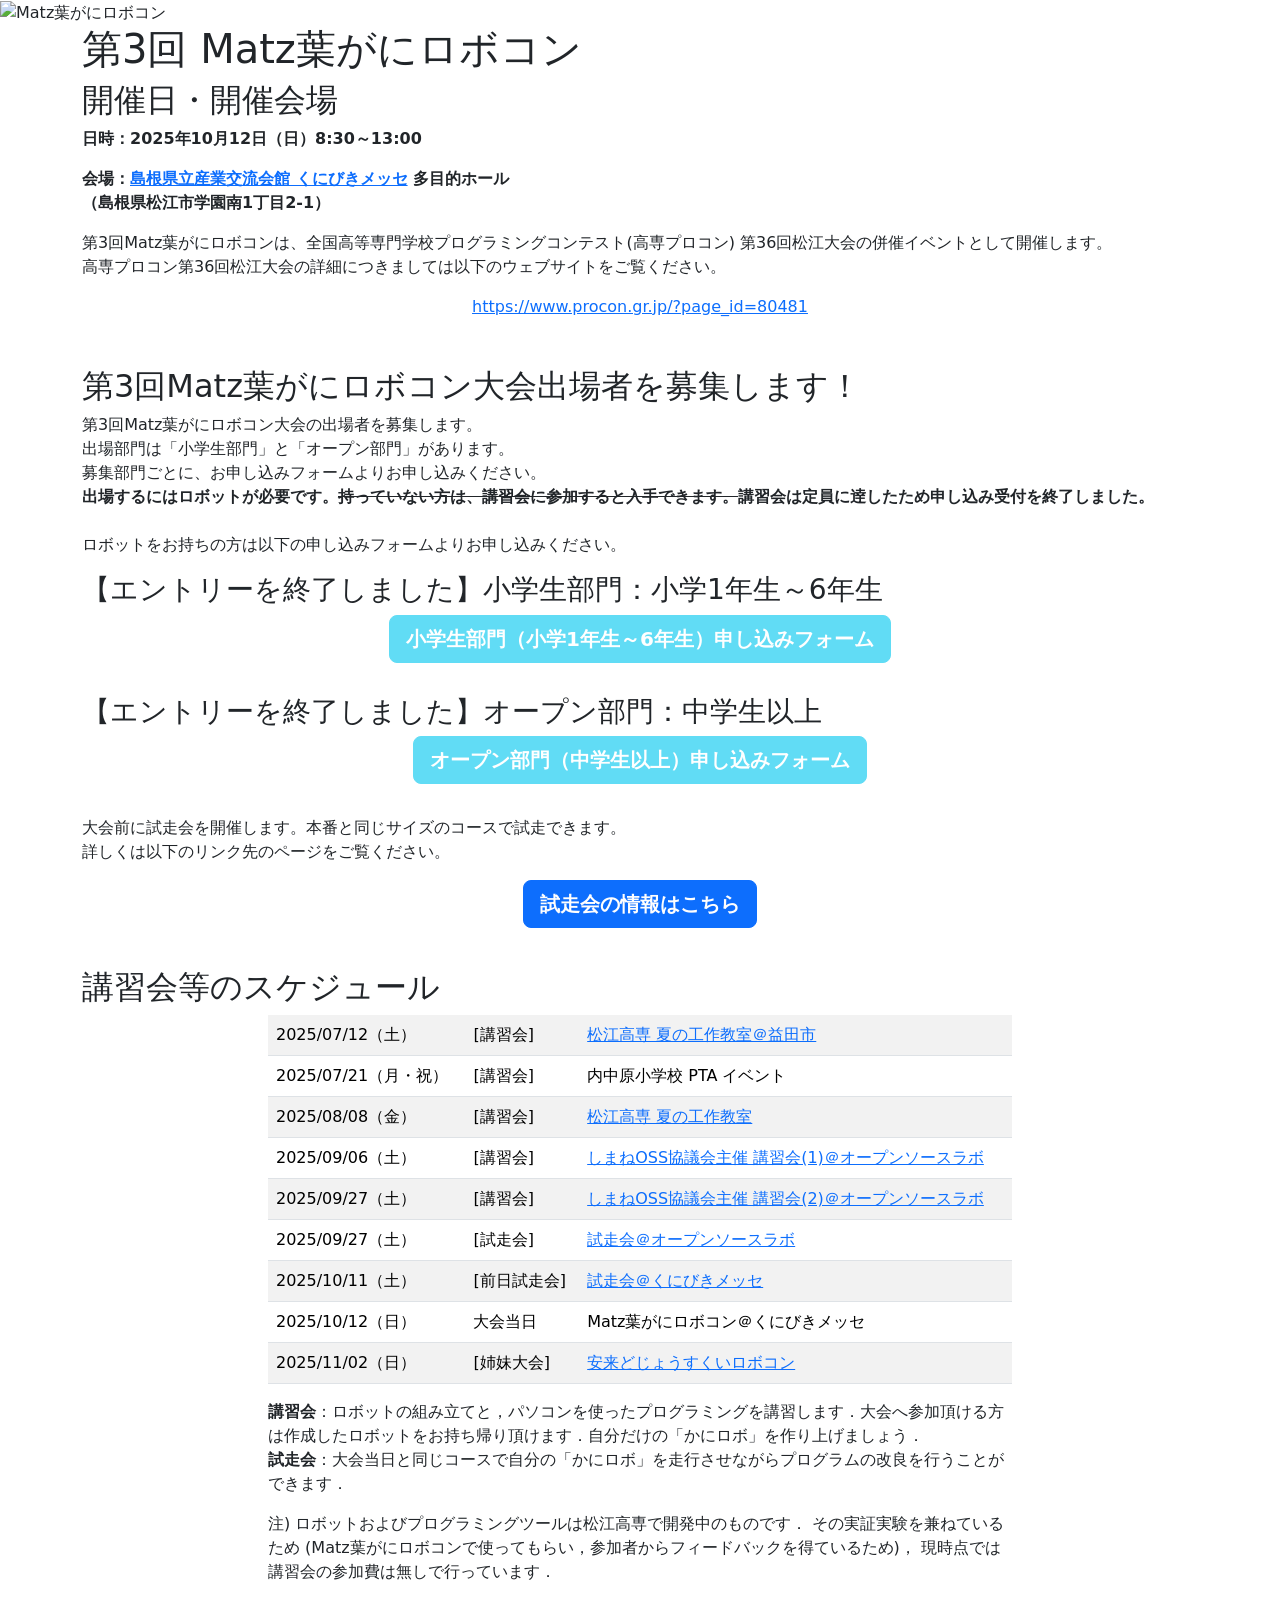
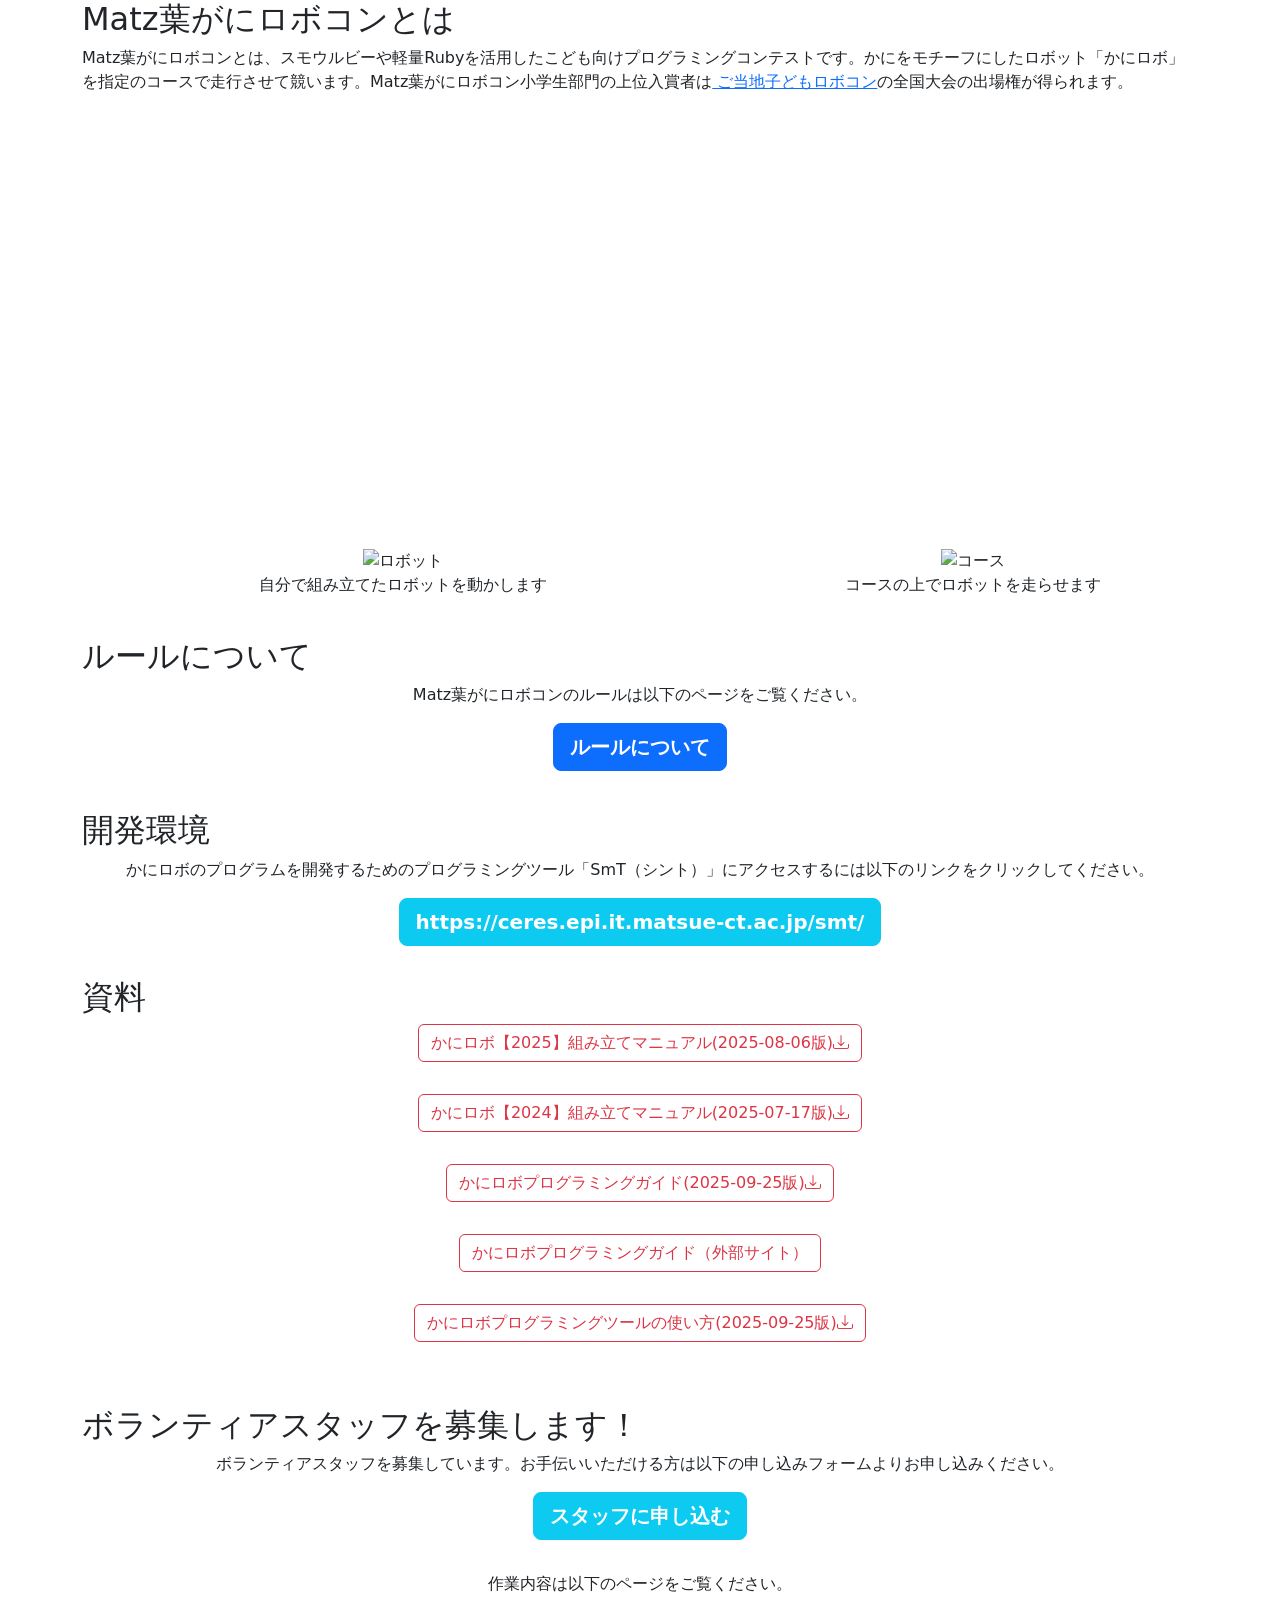
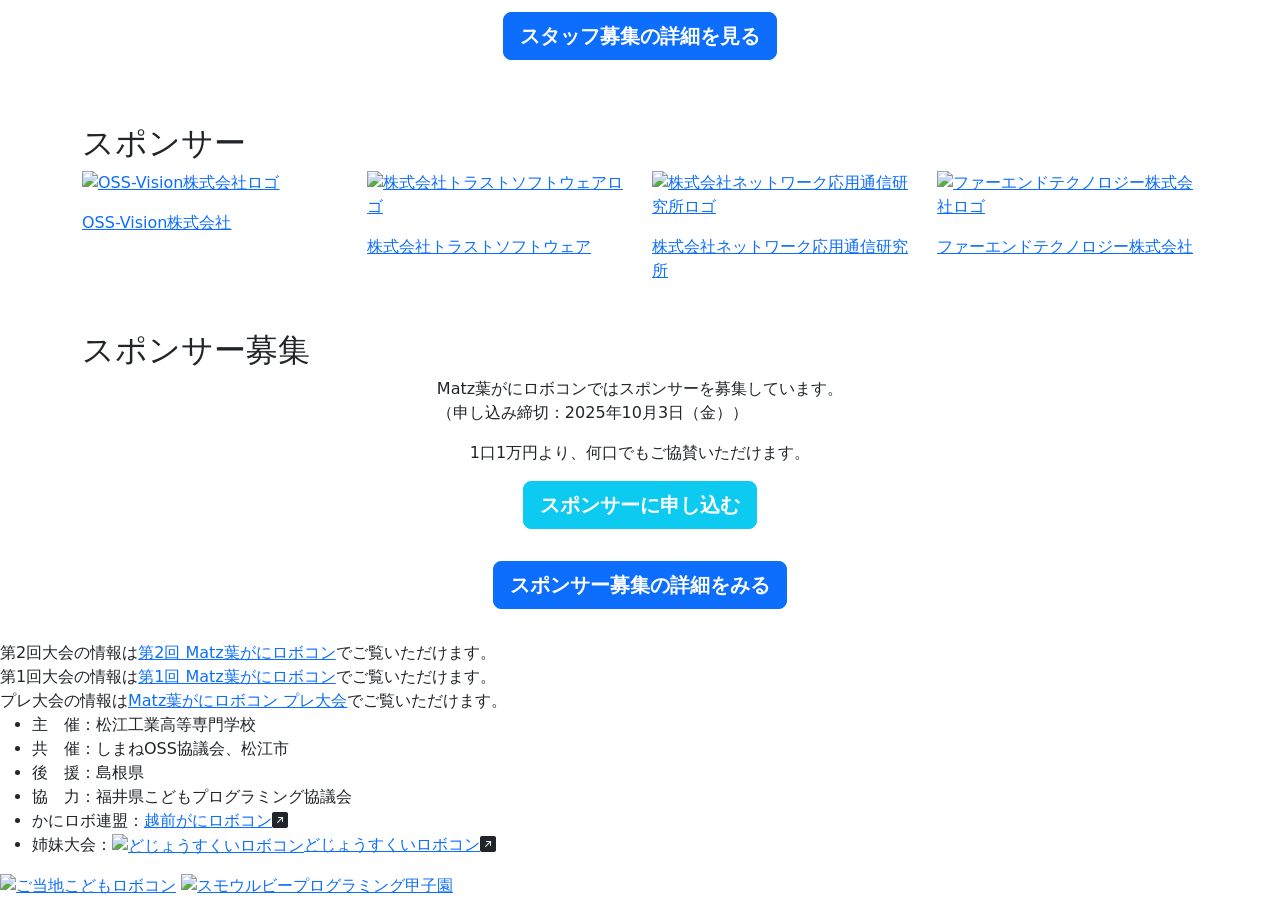
==== commit 32990c80: "どじょうすくいロボコンのリンクを修正、バナーを追加" ====
--- a/index.html
+++ b/index.html
@@ -378,11 +378,8 @@
                 <li>共　催：しまねOSS協議会、松江市</li>
                 <li>後　援：島根県</li>
                 <li>協　力：福井県こどもプログラミング協議会</li>
-                <li>かにロボ連盟：<a href="https://kani-robocon.com/">越前がにロボコン</a> <i
-                        class="bi bi-arrow-up-right-square-fill"></i></li>
-                <li>姉妹大会：<a
-                        href="https://www.city.yasugi.shimane.jp/kurashi/gomi/others/hozen/dai2kaidojousuikuirobokon.html">どじょうすくいロボコン</a>
-                </li>
+                <li>かにロボ連盟：<a href="https://kani-robocon.com/">越前がにロボコン</a><i class="bi bi-arrow-up-right-square-fill"></i></li>
+                <li>姉妹大会：<a href="https://www.shimane-oss.org/dojyosukui-robo/" target="_blank" rel="noopener noreferrer"><img class="img-fluid" srcset="/kani-robo/images/bn_dojyosukui.png 2x" alt="どじょうすくいロボコン"></a><a href="https://www.shimane-oss.org/dojyosukui-robo/">どじょうすくいロボコン</a><i class="bi bi-arrow-up-right-square-fill"></i></li>
             </ul>
             <a href="https://gotochi-robocon.com/" target="_blank" rel="noopener noreferrer"><img class="img-fluid" srcset="/kani-robo/images/bn_gotochi.png 2x"
                     alt="ご当地こどもロボコン"></a>
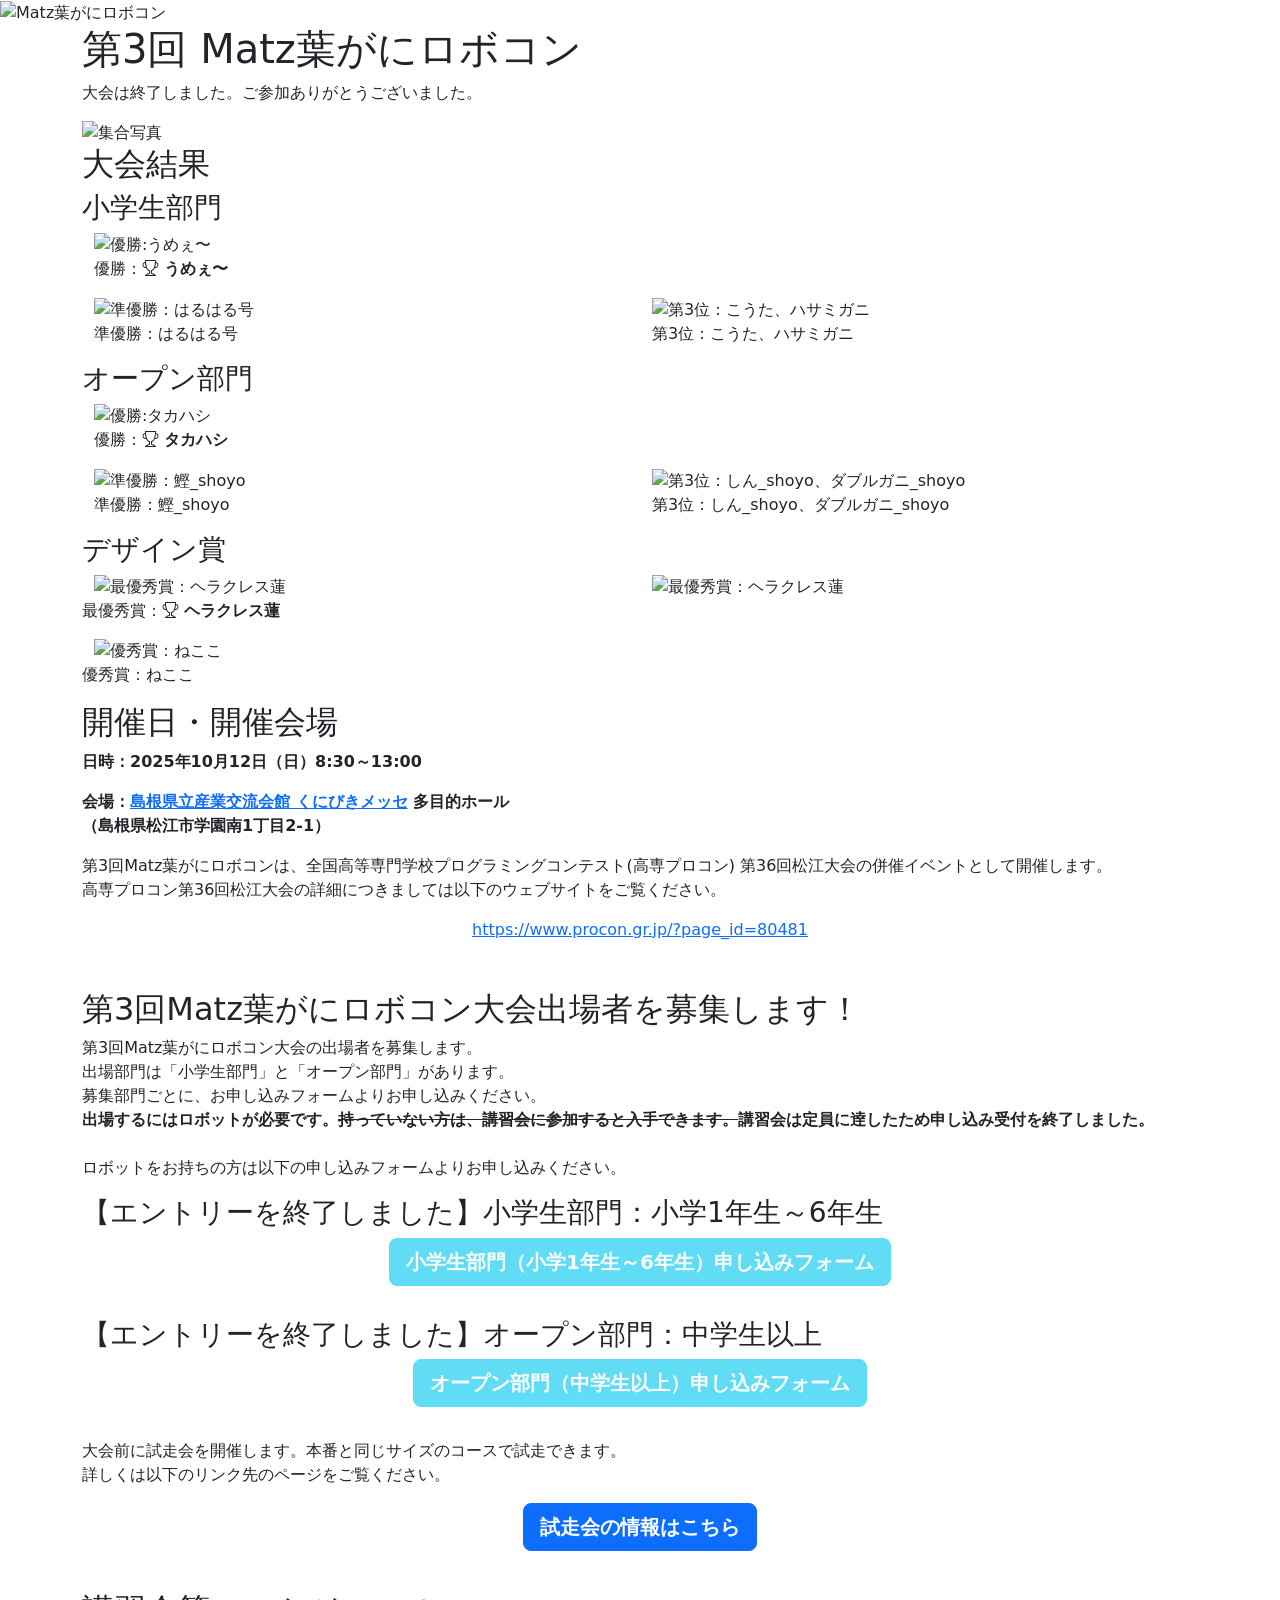
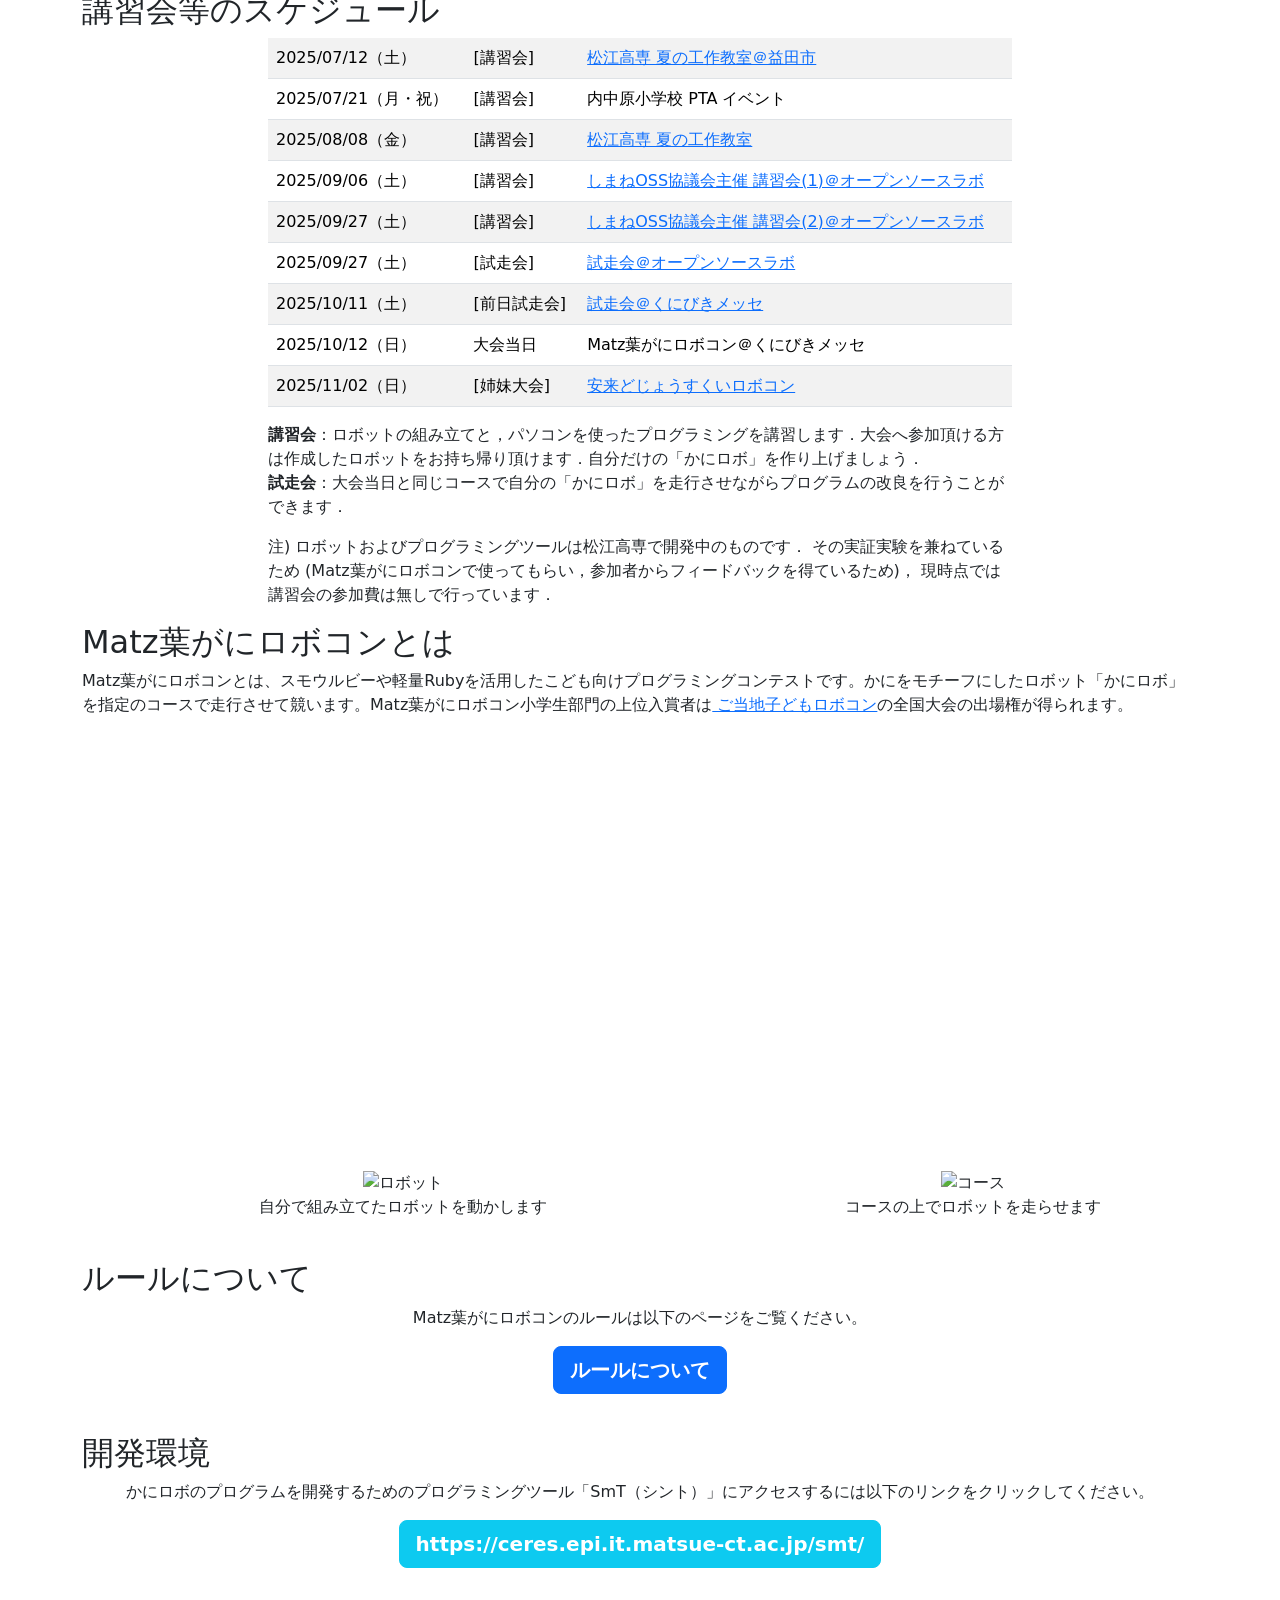
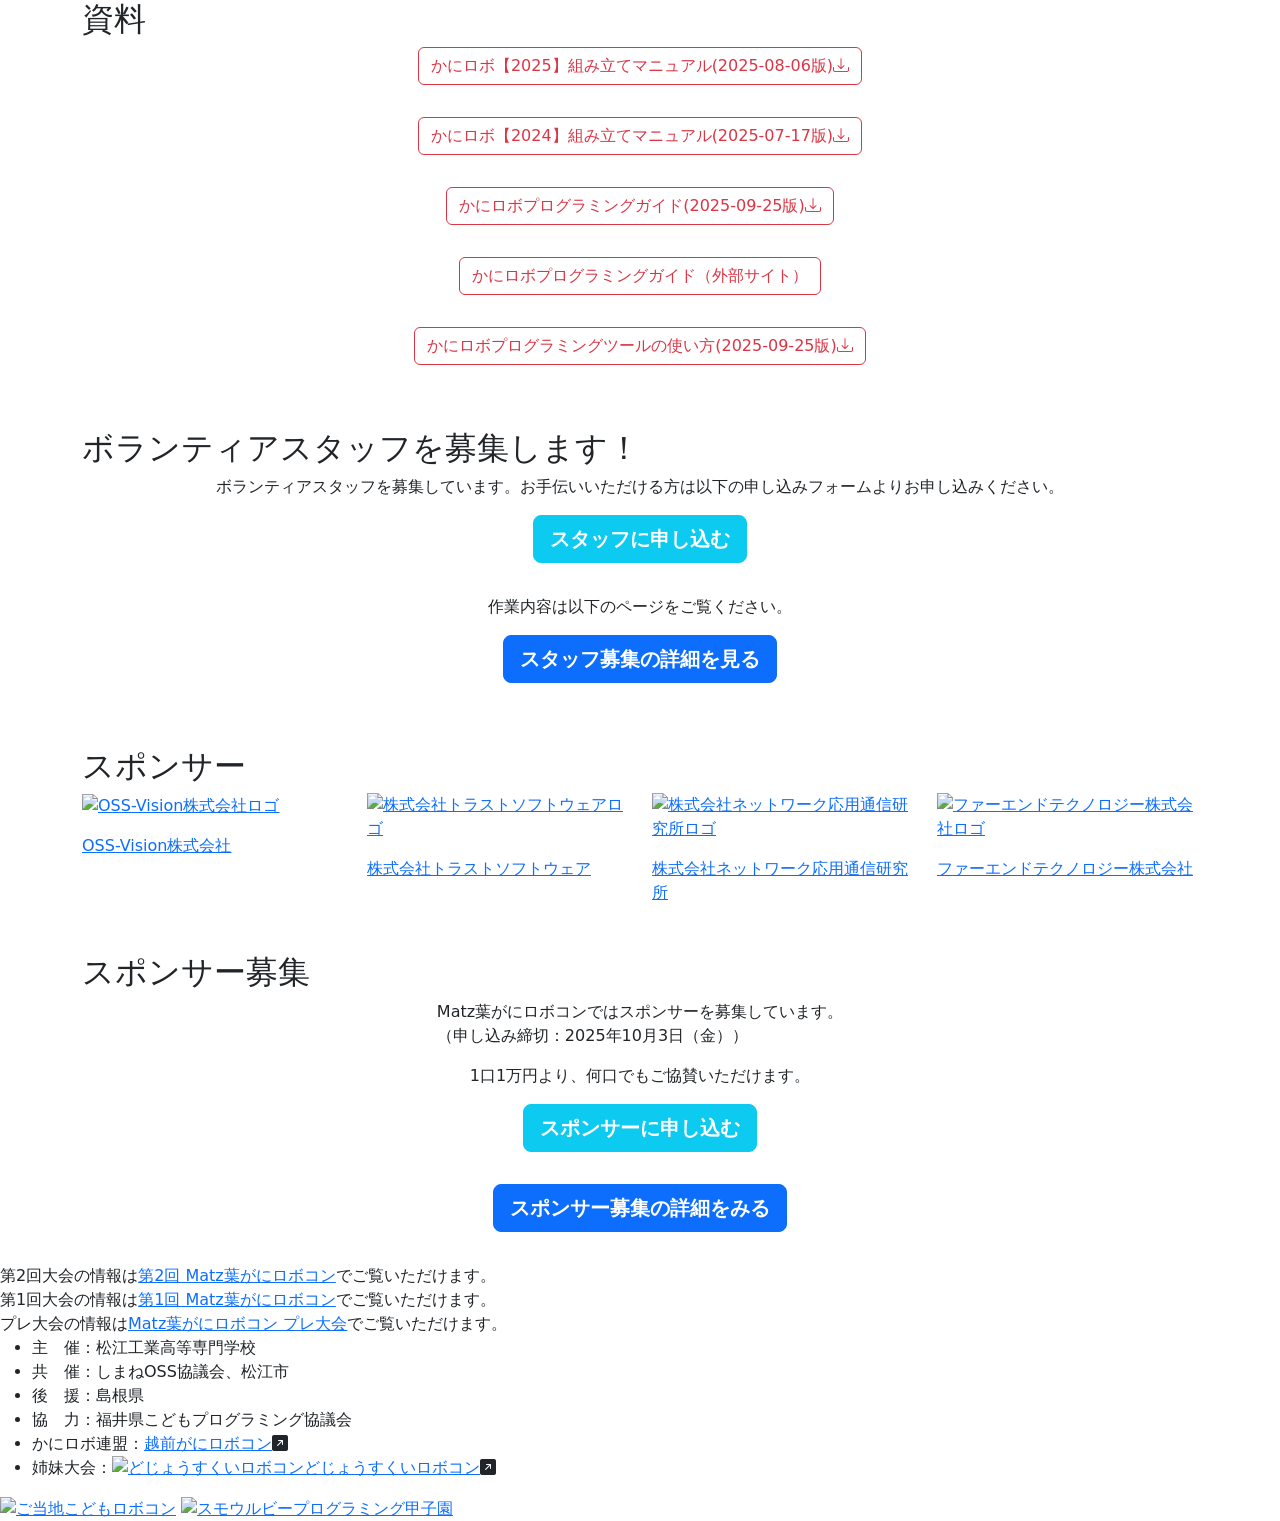
==== commit c91a711f: "第3回の結果を掲載" ====
--- a/index.html
+++ b/index.html
@@ -36,21 +36,104 @@
                         <section>
                             <h1>第3回 Matz葉がにロボコン</h1>
 
-                            <h2>開催日・開催会場</h2>
-
-                            <p class="title"><b>日時：2025年10月12日（日）8:30～13:00</b></p>
-                            <p class="title"><b>会場：<a href="https://www.kunibikimesse.jp/">島根県立産業交流会館 くにびきメッセ</a>
-                                    多目的ホール<br>（島根県松江市学園南1丁目2-1）</b></p>
-
-                            <p class="d-flex flex-column justify-content-center col-12">
-                                第3回Matz葉がにロボコンは、全国高等専門学校プログラミングコンテスト(高専プロコン) 第36回松江大会の併催イベントとして開催します。<br>
-                                高専プロコン第36回松江大会の詳細につきましては以下のウェブサイトをご覧ください。<br>
-                            </p>
-
-                            <p class="d-flex justify-content-center col-12">
-                                <a
-                                    href="https://www.procon.gr.jp/?page_id=80481">https://www.procon.gr.jp/?page_id=80481</a>
-                            </p>
+                            <p class="center col-12">大会は終了しました。ご参加ありがとうございました。</p>
+
+                            <div>
+                                <img class="img-fluid" srcset="/kani-robo/images/3rd-kani-robo@2x.jpg 2x" alt="集合写真">
+                            </div>
+
+                            <h2>大会結果</h2>
+
+                            <h3>小学生部門</h3>
+
+                            <div class="container">
+                                <div class="row">
+                                    <!-- Column 1 -->
+                                    <div class="col-md-12">
+                                        <img class="img-fluid" srcset="/kani-robo/images/elem-01@2x.jpg 2x"
+                                            alt="優勝:うめぇ〜">
+                                        <p class="center col-12">優勝：<b><i class="bi bi-trophy"></i> うめぇ〜</b></p>
+                                    </div>
+                                    <!-- Column 2 -->
+                                    <div class="col-md-6">
+                                        <img class="img-fluid" srcset="/kani-robo/images/elem-02@2x.jpg 2x"
+                                            alt="準優勝：はるはる号">
+                                        <p class="center col-12">準優勝：はるはる号</p>
+                                    </div>
+                                    <!-- Column 3 -->
+                                    <div class="col-md-6">
+                                        <img class="img-fluid" srcset="/kani-robo/images/elem-03@2x.jpg 2x"
+                                            alt="第3位：こうた、ハサミガニ">
+                                        <p class="center col-12">第3位：こうた、ハサミガニ</p>
+                                    </div>
+                                </div>
+                            </div>
+
+                            <h3>オープン部門</h3>
+
+                            <div class="container">
+                                <div class="row">
+                                    <div class="col-md-12">
+                                        <img class="img-fluid" srcset="/kani-robo/images/open-01@2x.jpg 2x"
+                                            alt="優勝:タカハシ">
+                                        <p class="center col-12">優勝：<b><i class="bi bi-trophy"></i> タカハシ</b></p>
+                                    </div>
+                                    <div class="col-md-6">
+                                        <img class="img-fluid" srcset="/kani-robo/images/open-02@2x.jpg 2x"
+                                            alt="準優勝：鰹_shoyo">
+                                        <p class="center col-12">準優勝：鰹_shoyo</p>
+                                    </div>
+                                    <div class="col-md-6">
+                                        <img class="img-fluid" srcset="/kani-robo/images/open-03@2x.jpg 2x"
+                                            alt="第3位：しん_shoyo、ダブルガニ_shoyo">
+                                        <p class="center col-12">第3位：しん_shoyo、ダブルガニ_shoyo</p>
+                                    </div>
+                                </div>
+                            </div>
+
+                            <h3>デザイン賞</h3>
+
+                            <div class="container">
+                                <div class="row">
+                                    <div class="col-md-6">
+                                        <img class="img-fluid" srcset="/kani-robo/images/design-1-1@2x.jpg 2x"
+                                            alt="最優秀賞：ヘラクレス蓮">
+                                    </div>
+                                    <div class="col-md-6">
+                                        <img class="img-fluid" srcset="/kani-robo/images/design-1-2@2x.jpg 2x"
+                                            alt="最優秀賞：ヘラクレス蓮">
+                                    </div>
+                                </div>
+                            </div>
+                            <p class="center col-12">最優秀賞：<b><i class="bi bi-trophy"></i> ヘラクレス蓮</b></p>
+
+                            <div class="container">
+                                <div class="row">
+                                    <div class="col-12">
+                                        <img class="img-fluid" srcset="/kani-robo/images/design-2@2x.jpg 2x"
+                                            alt="優秀賞：ねここ">
+                                    </div>
+                                </div>
+                            </div>
+                            <p class="center col-12">優秀賞：ねここ</p>
+
+                        </section>
+
+                        <h2>開催日・開催会場</h2>
+
+                        <p class="title"><b>日時：2025年10月12日（日）8:30～13:00</b></p>
+                        <p class="title"><b>会場：<a href="https://www.kunibikimesse.jp/">島根県立産業交流会館 くにびきメッセ</a>
+                                多目的ホール<br>（島根県松江市学園南1丁目2-1）</b></p>
+
+                        <p class="d-flex flex-column justify-content-center col-12">
+                            第3回Matz葉がにロボコンは、全国高等専門学校プログラミングコンテスト(高専プロコン) 第36回松江大会の併催イベントとして開催します。<br>
+                            高専プロコン第36回松江大会の詳細につきましては以下のウェブサイトをご覧ください。<br>
+                        </p>
+
+                        <p class="d-flex justify-content-center col-12">
+                            <a
+                                href="https://www.procon.gr.jp/?page_id=80481">https://www.procon.gr.jp/?page_id=80481</a>
+                        </p>
 
                         </section>
 
@@ -378,13 +461,19 @@
                 <li>共　催：しまねOSS協議会、松江市</li>
                 <li>後　援：島根県</li>
                 <li>協　力：福井県こどもプログラミング協議会</li>
-                <li>かにロボ連盟：<a href="https://kani-robocon.com/">越前がにロボコン</a><i class="bi bi-arrow-up-right-square-fill"></i></li>
-                <li>姉妹大会：<a href="https://www.shimane-oss.org/dojyosukui-robo/" target="_blank" rel="noopener noreferrer"><img class="img-fluid" srcset="/kani-robo/images/bn_dojyosukui.png 2x" alt="どじょうすくいロボコン"></a><a href="https://www.shimane-oss.org/dojyosukui-robo/">どじょうすくいロボコン</a><i class="bi bi-arrow-up-right-square-fill"></i></li>
+                <li>かにロボ連盟：<a href="https://kani-robocon.com/">越前がにロボコン</a><i
+                        class="bi bi-arrow-up-right-square-fill"></i></li>
+                <li>姉妹大会：<a href="https://www.shimane-oss.org/dojyosukui-robo/" target="_blank"
+                        rel="noopener noreferrer"><img class="img-fluid" srcset="/kani-robo/images/bn_dojyosukui.png 2x"
+                            alt="どじょうすくいロボコン"></a><a
+                        href="https://www.shimane-oss.org/dojyosukui-robo/">どじょうすくいロボコン</a><i
+                        class="bi bi-arrow-up-right-square-fill"></i></li>
             </ul>
-            <a href="https://gotochi-robocon.com/" target="_blank" rel="noopener noreferrer"><img class="img-fluid" srcset="/kani-robo/images/bn_gotochi.png 2x"
-                    alt="ご当地こどもロボコン"></a>
-            <a href="https://smalruby-koshien.netlab.jp/" target="_blank" rel="noopener noreferrer"><img class="img-fluid" srcset="/kani-robo/images/SmalrubyKoshien_banner01.png 2x"
-                    alt="スモウルビープログラミング甲子園"></a>                    
+            <a href="https://gotochi-robocon.com/" target="_blank" rel="noopener noreferrer"><img class="img-fluid"
+                    srcset="/kani-robo/images/bn_gotochi.png 2x" alt="ご当地こどもロボコン"></a>
+            <a href="https://smalruby-koshien.netlab.jp/" target="_blank" rel="noopener noreferrer"><img
+                    class="img-fluid" srcset="/kani-robo/images/SmalrubyKoshien_banner01.png 2x"
+                    alt="スモウルビープログラミング甲子園"></a>
         </div>
     </footer>
 </body>
